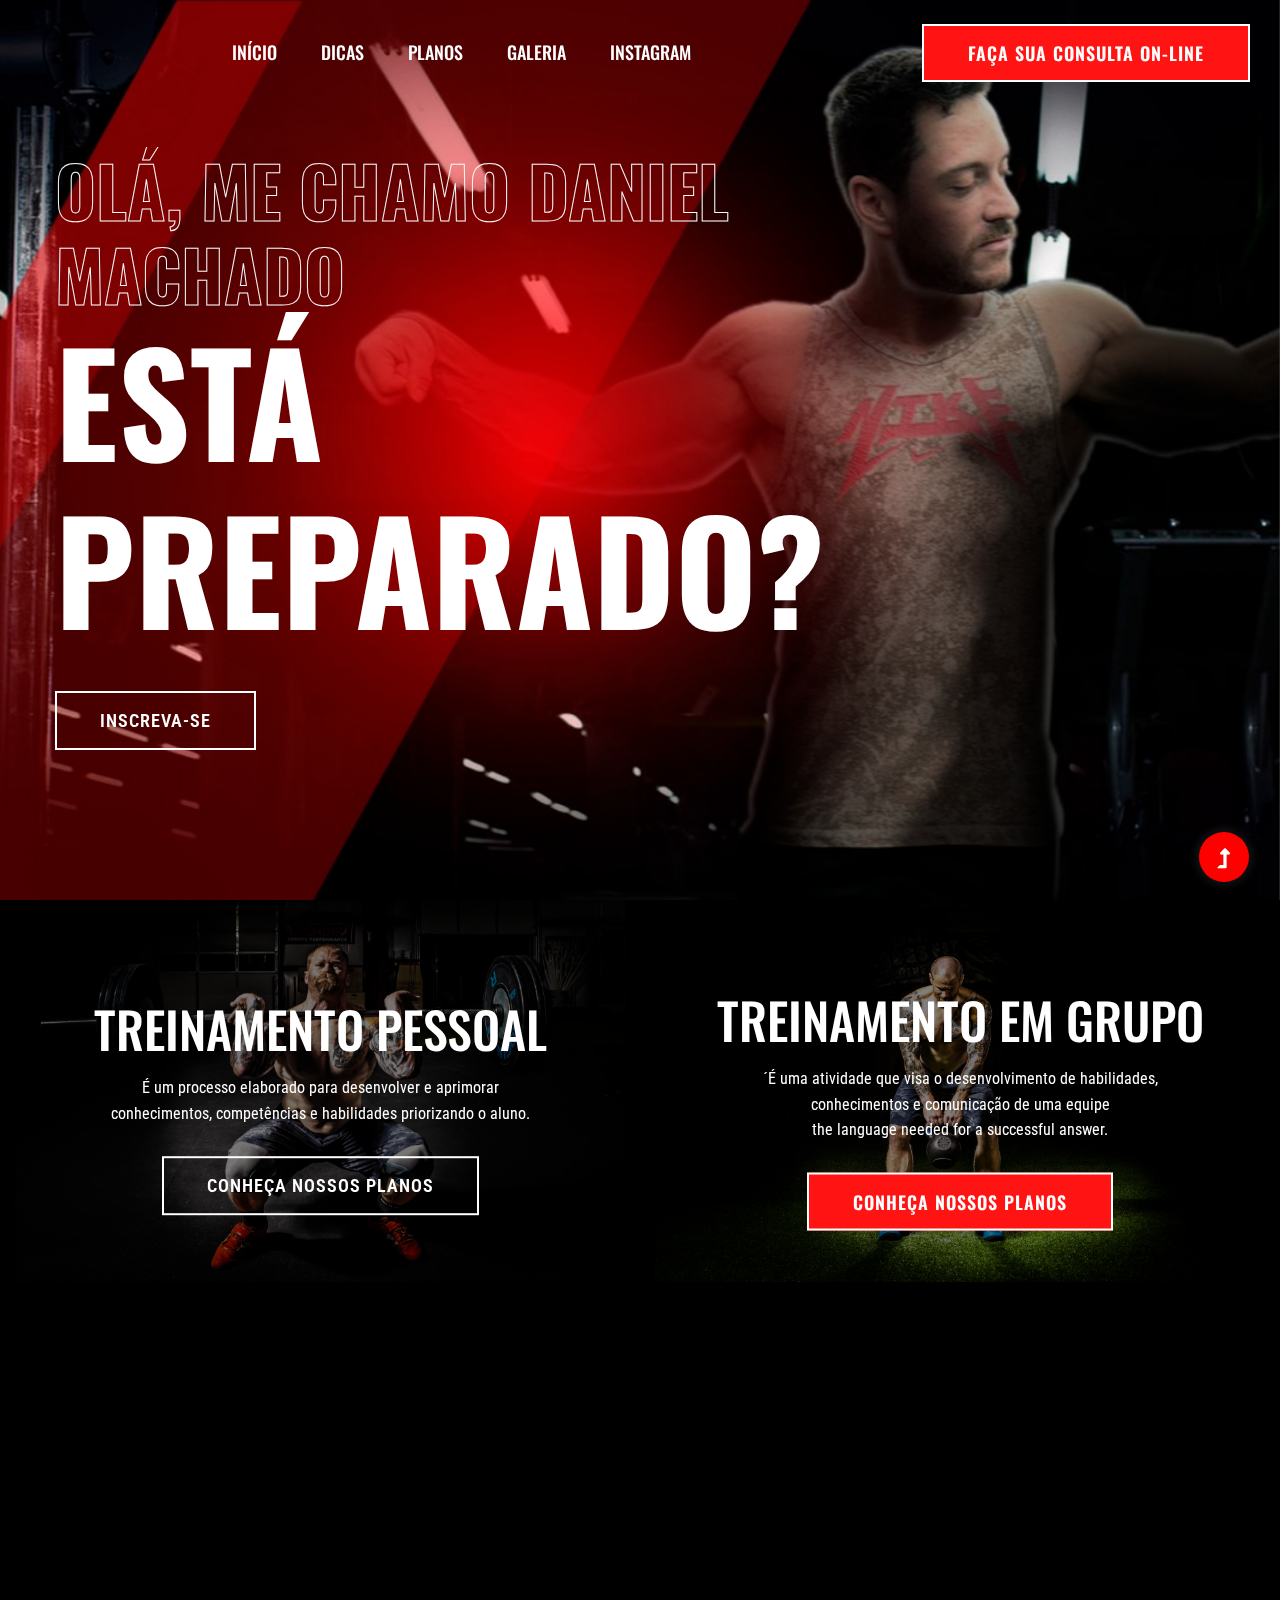
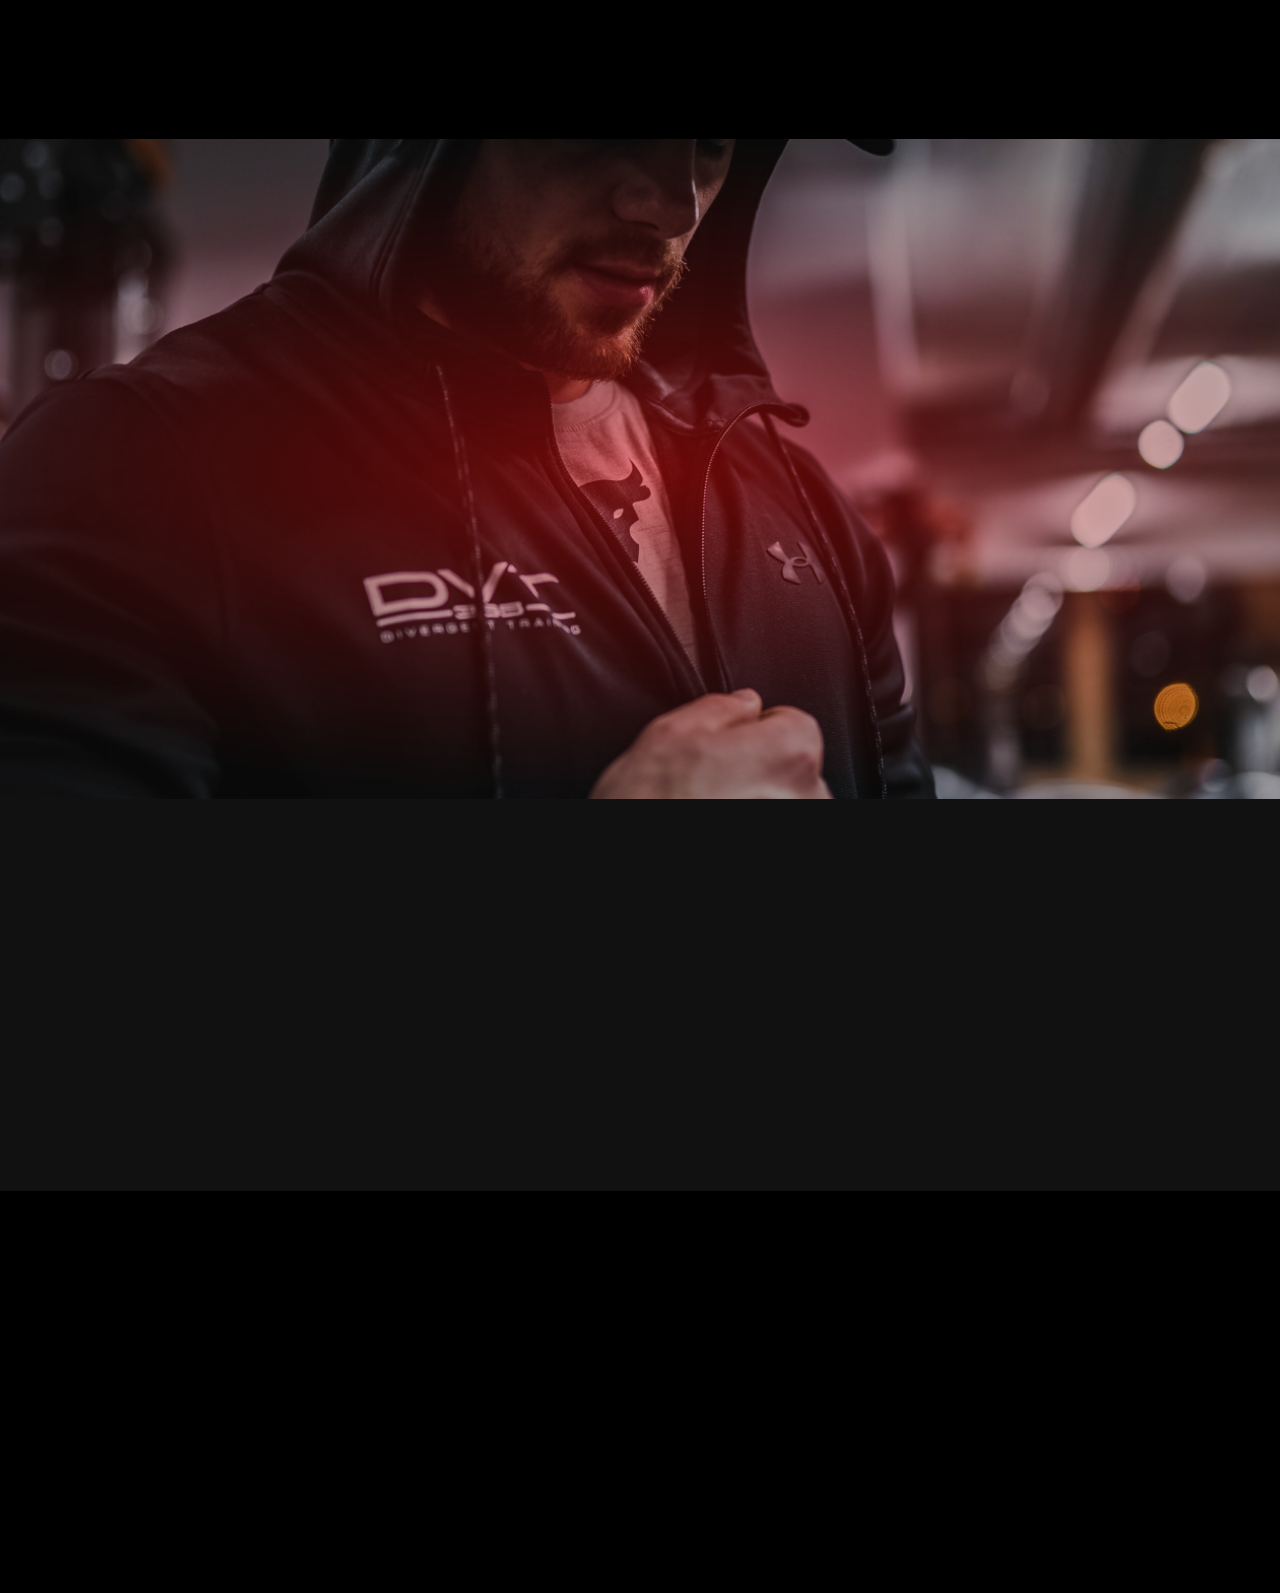
==== index.html @ d53fcc54 "primeiro commit" ====
<!doctype html>
<html class="no-js" lang="zxx">
<head>
    <meta charset="utf-8">
    <meta http-equiv="x-ua-compatible" content="ie=edge">
    <title>Trainer Daniel Machado  </title>
    <meta name="description" content="">
    <meta name="viewport" content="width=device-width, initial-scale=1">
    <link rel="manifest" href="site.webmanifest">
    <link rel="shortcut icon" type="image/x-icon" href="assets/img/favicon.ico">

    <!-- CSS here -->
    <link rel="stylesheet" href="assets/css/bootstrap.min.css">
    <link rel="stylesheet" href="assets/css/owl.carousel.min.css">
    <link rel="stylesheet" href="assets/css/slicknav.css">
    <link rel="stylesheet" href="assets/css/flaticon.css">
    <link rel="stylesheet" href="assets/css/gijgo.css">
    <link rel="stylesheet" href="assets/css/animate.min.css">
    <link rel="stylesheet" href="assets/css/animated-headline.css">
    <link rel="stylesheet" href="assets/css/magnific-popup.css">
    <link rel="stylesheet" href="assets/css/fontawesome-all.min.css">
    <link rel="stylesheet" href="assets/css/themify-icons.css">
    <link rel="stylesheet" href="assets/css/slick.css">
    <link rel="stylesheet" href="assets/css/nice-select.css">
    <link rel="stylesheet" href="assets/css/style.css">
</head>
<body class="black-bg">
    <!-- ? Preloader Start -->
    <div id="preloader-active">
        <div class="preloader d-flex align-items-center justify-content-center">
            <div class="preloader-inner position-relative">
                <div class="preloader-circle"></div>
                <div class="preloader-img pere-text">
                    <img src="assets/img/logo/Logo daniel sem fundo.png" alt="">
                </div>
            </div>
        </div>
    </div>
    <!-- Preloader Start -->
    <header>
        <!-- Header Start -->
        <div class="header-area header-transparent">
            <div class="main-header header-sticky">
                <div class="container-fluid">
                    <div class="menu-wrapper d-flex align-items-center justify-content-between">
                        <!-- Logo -->
                        <div class="logo">
                            <a href="index.html"><img src="assets/img/logo/logo.pn" alt=""></a>
                        </div>
                        <!-- Main-menu -->
                        <div class="main-menu f-right d-none d-lg-block">
                            <nav>
                                <ul id="navigation">
                                    <li><a href="index.html">Início</a></li>
                                    <!--<li><a href="about.html">Quem sou eu ?</a></li>-->
                                    <li><a href="courses.html">Dicas</a></li>
                                    <li><a href="pricing.html">Planos</a></li>
                                    <li><a href="gallery.html">Galeria</a></li>
                                    
                                        
                                            <li><a href="https://www.instagram.com/nutridanielmachado?igsh=bXc4MXZlYmRwZTRx" target="_blank">Instagram</a></li>
                                            
                                        </ul>
                                    </li>
                                   
                                </ul>
                            </nav>
                        </div>          
                        <!-- Header-btn -->
                        <div class="header-btns d-none d-lg-block f-right">
                           <a href="https://web.whatsapp.com/send?phone=5524998264403" target="_blank" class="btn">Faça sua consulta  on-line</a>
                       </div>
                       <!-- Mobile Menu -->
                       <div class="col-12">
                        <div class="mobile_menu d-block d-lg-none"></div>
                    </div>
                </div>
            </div>
        </div>
    </div>
    <!-- Header End -->
</header>
<main>
    <!--? slider Area Start-->
    <div class="slider-area position-relative">
        <div class="slider-active">
            <!-- Single Slider -->
            <div class="single-slider slider-height d-flex align-items-center">
                <div class="container">
                    <div class="row">
                        <div class="col-xl-9 col-lg-9 col-md-10">
                            <div class="hero__caption">
                                <span data-animation="fadeInLeft" data-delay="0.1s">Olá, me chamo Daniel Machado </span>
                                <h1 data-animation="fadeInLeft" data-delay="0.4s">Está preparado?</h1>
                                <a href="https://web.whatsapp.com/send?phone=5524998264403" target="_blank"  class="border-btn hero-btn" data-animation="fadeInLeft" data-delay="0.8s">Inscreva-se</a>
                            </div>
                        </div>
                    </div>
                </div>          
            </div>
        </div>
    </div>
    <!-- slider Area End-->
    <!-- Traning categories Start -->
    <section class="traning-categories black-bg">
        <div class="container-fluid">
            <div class="row">
                <div class="col-xl-6 col-lg-6">
                    <div class="single-topic text-center mb-30">
                        <div class="topic-img">
                            <img src="assets/img/gallery/cat1.png" alt="">
                            <div class="topic-content-box">
                                <div class="topic-content">
                                    <h3>Treinamento pessoal</h3>
                                    <p>É um processo elaborado para desenvolver e aprimorar conhecimentos, competências e habilidades priorizando o aluno. </p>
                                    <a href="pricing.html" class="border-btn">Conheça nossos planos</a>
                                </div>
                            </div>
                        </div>
                    </div>
                </div>
                <div class="col-xl-6 col-lg-6">
                    <div class="single-topic text-center mb-30">
                        <div class="topic-img">
                            <img src="assets/img/gallery/cat2.png" alt="">
                            <div class="topic-content-box">
                                <div class="topic-content">
                                    <h3>Treinamento em Grupo</h3>
                                    <p>´É uma atividade que visa o desenvolvimento de habilidades, conhecimentos e comunicação de uma equipe<br> the language needed for a successful answer.</p>
                                    <a href="pricing.html" class="btn">Conheça nossos planos</a>
                                </div>
                            </div>
                        </div>
                    </div>
                </div>
            </div>
        </div>
    </section>
    <!-- Traning categories End-->
    <!--? Team -->
    <section class="team-area fix">
        <div class="container">
            <div class="row">
                <div class="col-xl-12">
                    <div class="section-tittle text-center mb-55 wow fadeInUp" data-wow-duration="1s" data-wow-delay=".1s">
                        <h2 >O que eu ofereço</h2>
                    </div>
                </div>
            </div>
            <div class="row">
                <div class="col-lg-4 col-md-6">
                    <div class="single-cat text-center mb-30 wow fadeInUp" data-wow-duration="1s" data-wow-delay=".2s" >
                        <div class="cat-icon">
                            <img src="assets/img/gallery/team1.png" alt="">
                        </div>
                        <div class="cat-cap">
                            <h5><a href="#">Body Building</a></h5>
                            <p>Desenvolvimento de massa muscular usando métodos de treinamento com foco na hipertrofia para aumentar a massa muscular  </p>
                        </div>
                    </div>
                </div>
                <div class="col-lg-4 col-md-6">
                    <div class="single-cat text-center mb-30 wow fadeInUp" data-wow-duration="1s" data-wow-delay=".4s">
                        <div class="cat-icon">
                            <img src="assets/img/gallery/team2.png" alt="">
                        </div>
                        <div class="cat-cap">
                            <h5><a href="">Muscle Gain</a></h5>
                            <p>É um processo que envolve uma alimentação adequada e a prática regular de exercícios físicos.  </p>
                        </div>
                    </div>
                </div>
                <div class="col-lg-4 col-md-6">
                    <div class="single-cat text-center mb-30 wow fadeInUp" data-wow-duration="1s" data-wow-delay=".6s">
                        <div class="cat-icon">
                            <img src="assets/img/gallery/team3.png" alt="">
                        </div>
                        <div class="cat-cap">
                            <h5><a href="">Weight Loss</a></h5>
                            <p>É a redução da massa corporal, que pode ser intencional ou involuntária. </p>
                        </div>
                    </div>
                </div>
            </div>
        </div>
    </section>
    <!-- Services End -->
    <!--? Gallery Area Start -->
   <!----<div class="gallery-area section-padding30 ">
        <div class="container-fluid ">
            <div class="row">
                <div class="col-xl-4 col-lg-6 col-md-6 col-sm-6">
                    <div class="box snake mb-30">
                        <div class="gallery-img big-img" style="background-image: url(assets/img/gallery/gallery1.png);"></div>
                        <div class="overlay">
                            <div class="overlay-content">
                                <h3>Muscle gaining </h3>
                                <a href="gallery.html"><i class="ti-plus"></i></a>
                            </div>
                        </div>
                    </div>
                </div>
                <div class="col-xl-4 col-lg-6 col-md-6 col-sm-6">
                    <div class="box snake mb-30">
                        <div class="gallery-img big-img" style="background-image: url(assets/img/gallery/gallery2.png);"></div>
                        <div class="overlay">
                            <div class="overlay-content">
                                <h3>Muscle gaining </h3>
                                <a href="gallery.html"><i class="ti-plus"></i></a>
                            </div>
                        </div>
                    </div>
                </div>
                <div class="col-xl-4 col-lg-6 col-md-6 col-sm-6">
                    <div class="box snake mb-30">
                        <div class="gallery-img big-img" style="background-image: url(assets/img/gallery/gallery3.png);"></div>
                        <div class="overlay">
                            <div class="overlay-content">
                                <h3>Muscle gaining </h3>
                                <a href="gallery.html"><i class="ti-plus"></i></a>
                            </div>
                        </div>
                    </div>
                </div>
                <div class="col-xl-3 col-lg-6 col-md-6 col-sm-6">
                    <div class="box snake mb-30">
                        <div class="gallery-img big-img" style="background-image: url(assets/img/gallery/gallery4.png);"></div>
                        <div class="overlay">
                            <div class="overlay-content">
                                <h3>Muscle gaining </h3>
                                <a href="gallery.html"><i class="ti-plus"></i></a>
                            </div>
                        </div>
                    </div>
                </div>
                <div class="col-xl-3 col-lg-6 col-md-6 col-sm-6">
                    <div class="box snake mb-30">
                        <div class="gallery-img big-img" style="background-image: url(assets/img/gallery/gallery5.png);"></div>
                        <div class="overlay">
                            <div class="overlay-content">
                                <h3>Muscle gaining </h3>
                                <a href="gallery.html"><i class="ti-plus"></i></a>
                            </div>
                        </div>
                    </div>
                </div>
                <div class="col-xl-6 col-lg-6 col-md-6 col-sm-6">
                    <div class="box snake mb-30">
                        <div class="gallery-img big-img" style="background-image: url(assets/img/gallery/gallery6.png);"></div>
                        <div class="overlay">
                            <div class="overlay-content">
                                <h3>Muscle gaining </h3>
                                <a href="gallery.html"><i class="ti-plus"></i></a>
                            </div>
                        </div>
                    </div>
                </div>
            </div>
        </div>
    </div>-->
    <!-- Gallery Area End -->
    <!-- Courses area start -->
    <!--<section class="pricing-area section-padding40 fix">
        <div class="container">
            <div class="row">
                <div class="col-xl-12">
                    <div class="section-tittle text-center mb-55 wow fadeInUp" data-wow-duration="2s" data-wow-delay=".1s">
                        <h2>Pricing</h2>
                    </div>
                </div>
            </div>
            <div class="row">
                <div class="col-lg-4 col-md-6 col-sm-6">
                    <div class="properties mb-30 wow fadeInUp" data-wow-duration="1s" data-wow-delay=".2s">
                        <div class="properties__card">
                            <div class="about-icon">
                                <img src="assets/img/icon/price.svg" alt="">
                            </div>
                            <div class="properties__caption">
                                <span class="month">6 month</span>
                                <p class="mb-25">$30/m  <span>(Single class)</span></p>
                                <div class="single-features">
                                    <div class="features-icon">
                                        <img src="assets/img/icon/check.svg" alt="">
                                    </div>
                                    <div class="features-caption">
                                        <p>Free riding </p>
                                    </div>
                                </div>
                                <div class="single-features">
                                    <div class="features-icon">
                                        <img src="assets/img/icon/check.svg" alt="">
                                    </div>
                                    <div class="features-caption">
                                        <p>Unlimited equipments</p>
                                    </div>
                                </div>
                                <div class="single-features">
                                    <div class="features-icon">
                                        <img src="assets/img/icon/check.svg" alt="">
                                    </div>
                                    <div class="features-caption">
                                        <p>Personal trainer</p>
                                    </div>
                                </div>
                                <div class="single-features">
                                    <div class="features-icon">
                                        <img src="assets/img/icon/check.svg" alt="">
                                    </div>
                                    <div class="features-caption">
                                        <p>Weight losing classes</p>
                                    </div>
                                </div>
                                <div class="single-features mb-20">
                                    <div class="features-icon">
                                        <img src="assets/img/icon/check.svg" alt="">
                                    </div>
                                    <div class="features-caption">
                                        <p>Month to mouth</p>
                                    </div>
                                </div>
                                <a href="#" class="border-btn border-btn2">Join Now</a>
                            </div>
                        </div>
                    </div>
                </div>
                <div class="col-lg-4 col-md-6 col-sm-6">
                    <div class="properties mb-30 wow fadeInUp" data-wow-duration="1s" data-wow-delay=".4s">
                        <div class="properties__card">
                            <div class="about-icon">
                                <img src="assets/img/icon/price.svg" alt="">
                            </div>
                            <div class="properties__caption">
                                <span class="month">6 month</span>
                                <p class="mb-25">$30/m  <span>(Single class)</span></p>
                                <div class="single-features">
                                    <div class="features-icon">
                                        <img src="assets/img/icon/check.svg" alt="">
                                    </div>
                                    <div class="features-caption">
                                        <p>Free riding </p>
                                    </div>
                                </div>
                                <div class="single-features">
                                    <div class="features-icon">
                                        <img src="assets/img/icon/check.svg" alt="">
                                    </div>
                                    <div class="features-caption">
                                        <p>Unlimited equipments</p>
                                    </div>
                                </div>
                                <div class="single-features">
                                    <div class="features-icon">
                                        <img src="assets/img/icon/check.svg" alt="">
                                    </div>
                                    <div class="features-caption">
                                        <p>Personal trainer</p>
                                    </div>
                                </div>
                                <div class="single-features">
                                    <div class="features-icon">
                                        <img src="assets/img/icon/check.svg" alt="">
                                    </div>
                                    <div class="features-caption">
                                        <p>Weight losing classes</p>
                                    </div>
                                </div>
                                <div class="single-features mb-20">
                                    <div class="features-icon">
                                        <img src="assets/img/icon/check.svg" alt="">
                                    </div>
                                    <div class="features-caption">
                                        <p>Month to mouth</p>
                                    </div>
                                </div>
                                <a href="#" class="border-btn border-btn2">Join Now</a>
                            </div>
                        </div>
                    </div>
                </div>
                <div class="col-lg-4 col-md-6 col-sm-6">
                    <div class="properties mb-30 wow fadeInUp" data-wow-duration="1s" data-wow-delay=".6s">
                        <div class="properties__card">
                            <div class="about-icon">
                                <img src="assets/img/icon/price.svg" alt="">
                            </div>
                            <div class="properties__caption">
                                <span class="month">6 month</span>
                                <p class="mb-25">$30/m  <span>(Single class)</span></p>
                                <div class="single-features">
                                    <div class="features-icon">
                                        <img src="assets/img/icon/check.svg" alt="">
                                    </div>
                                    <div class="features-caption">
                                        <p>Free riding </p>
                                    </div>
                                </div>
                                <div class="single-features">
                                    <div class="features-icon">
                                        <img src="assets/img/icon/check.svg" alt="">
                                    </div>
                                    <div class="features-caption">
                                        <p>Unlimited equipments</p>
                                    </div>
                                </div>
                                <div class="single-features">
                                    <div class="features-icon">
                                        <img src="assets/img/icon/check.svg" alt="">
                                    </div>
                                    <div class="features-caption">
                                        <p>Personal trainer</p>
                                    </div>
                                </div>
                                <div class="single-features">
                                    <div class="features-icon">
                                        <img src="assets/img/icon/check.svg" alt="">
                                    </div>
                                    <div class="features-caption">
                                        <p>Weight losing classes</p>
                                    </div>
                                </div>
                                <div class="single-features mb-20">
                                    <div class="features-icon">
                                        <img src="assets/img/icon/check.svg" alt="">
                                    </div>
                                    <div class="features-caption">
                                        <p>Month to mouth</p>
                                    </div>
                                </div>
                                <a href="#" class="border-btn border-btn2">Join Now</a>
                            </div>
                        </div>
                    </div>
                </div>
            </div>
        </div>
    </section> -->
    <!-- Courses area End -->
    <!--? About Area-2 Start -->
    <section class="about-area2 fix pb-padding pt-50 pb-80">
        <div class="support-wrapper align-items-center">
            <div class="right-content2">
                <!-- img -->
                <div class="right-img wow fadeInUp" data-wow-duration="1s" data-wow-delay=".1s">
                    <img style="border-radius: 200px;" src="assets/img/gallery/recorte.jpeg"  alt="">
                </div>
            </div>
            <div class="left-content2">
                <!-- section tittle -->
                <div class="section-tittle2 mb-20 wow fadeInUp" data-wow-duration="1s" data-wow-delay=".3s">
                    <div class="front-text">
                        <h2 class="">Sobre mim</h2>
                        <p>Olá, meu nome é Daniel Machado, sempre fui apaixonado por esportes desde a minha infância, ao longo dos anos quando cheguei na adolescência aos 14 anos pisei na academia pela primeira vez e dali em diante desenvolvi uma forte paixão pela área fitness e saúde. Com mais de 15 anos de experiência teórica e prática sou formado em nutrição pela UNIFASE e pós graduado em Nutrição Esportiva Funcional pela VP. Atualmente estou finalizando o curso de educação física! Já consegui ajudar mais de 5 mil pessoas a conquistarem o corpo dos sonhos além de uma melhor qualidade de vida. Minha missão é capacitar você a alcançar a melhor versão de si mesmo por meio de um cardápio alimentar e um plano de treinamento totalmente personalizado e individualizado. Meu compromisso é oferecer resultados reais e duradouros. Estou constantemente em busca de aprimoramento para oferecer um atendimento de qualidade, sempre priorizando a saúde e o bem-estar.</p>
                        <!--<p class="mb-40">Task One, how to approach the task and the language needed for a successful answer. You’ll 
                        examine Task Two questions and learn how to plan, write and check academic essays.</p>-->
                        <a href="https://web.whatsapp.com/send?phone=5524998264403" target="_blank"  class="border-btn">Consulta on-line</a>
                    </div>
                </div>
            </div>
        </div>
    </section>
    <!-- About Area End -->
    <!--? Blog Area Start -->
    <section class="home-blog-area pt-10 pb-50">
        <div class="container">
            <!-- Section Tittle -->
            <div class="row justify-content-center">
                <div class="col-lg-7 col-md-9 col-sm-10">
                    <div class="section-tittle text-center mb-100 wow fadeInUp" data-wow-duration="2s" data-wow-delay=".2s">
                        <h2>Foco !</h2>
                    </div>
                </div>
            </div>
           <!----<div class="row">
                <div class="col-xl-6 col-lg-6 col-md-6">
                    <div class="home-blog-single mb-30 wow fadeInUp" data-wow-duration="1s" data-wow-delay=".4s">
                        <div class="blog-img-cap">
                            <div class="blog-img">
                                <img src="assets/img/gallery/blog1.png" alt="">
                            </div>
                            <div class="blog-cap">
                                <span>Gym & Fitness</span>
                                <h3><a href="blog_details.html">Your Antibiotic One Day To 10 Day Options</a></h3>
                            </div>
                        </div>
                    </div>
                </div>
                <div class="col-xl-6 col-lg-6 col-md-6">
                    <div class="home-blog-single mb-30 wow fadeInUp" data-wow-duration="2s" data-wow-delay=".6s">
                        <div class="blog-img-cap">
                            <div class="blog-img">
                                <img src="assets/img/gallery/blog2.png" alt="">
                            </div>
                            <div class="blog-cap">
                                <span>Gym & Fitness</span>
                                <h3><a href="blog_details.html">Your Antibiotic One Day To 10 Day Options</a></h3>
                            </div>
                        </div>
                    </div>
                </div>
            </div>
        </div>-->
    </section>
    <!-- Blog Area End -->
    <!--? video_start -->
    <div class="video-area section-bg2 d-flex align-items-center"  data-background="assets/img/gallery/video-bg.png">
        <div class="container">
            <div class="video-wrap position-relative">
                <div class="video-icon" >
                  <!---  <a class="popup-video btn-icon" href="https://www.youtube.com/watch?v=up68UAfH0d0"><i class="fas fa-play"></i></a>-->
                </div>
            </div>
        </div>
    </div>
    <!-- video_end -->
    <!-- ? services-area -->
    <section class="services-area">
        <div class="container">
            <div class="row justify-content-between">
                <div class="col-xl-4 col-lg-4 col-md-6 col-sm-8">
                    <div class="single-services mb-40 wow fadeInUp" data-wow-duration="1s" data-wow-delay=".1s">
                        <div class="features-icon">
                            <img src="assets/img/icon/icon1.svg" alt="">
                        </div>
                        <div class="features-caption">
                            <h3>Localização </h3>
                            <p>Qualidade e um atendimento à altura das suas expectativas, estamos aqui para ajudar. Não perca tempo e venha para o atendimento online que faz a diferença!

                                Entre em contato agora e experimente o atendimento que vai transformar a sua forma de resolver questões! </p>
                        </div>
                    </div>
                </div>
                <div class="col-xl-3 col-lg-4 col-md-6 col-sm-8">
                    <div class="single-services mb-40 wow fadeInUp" data-wow-duration="1s" data-wow-delay=".2s">
                        <div class="features-icon">
                            <img src="assets/img/icon/icon2.svg" alt="">
                        </div>
                        <div class="features-caption">
                            <h3>Contato</h3>
                            <p>(24) 99826-4403</p>
                            
                        </div>
                    </div>
                </div>
                <div class="col-xl-3 col-lg-4 col-md-6 col-sm-8">
                    <div class="single-services mb-40 wow fadeInUp" data-wow-duration="2s" data-wow-delay=".4s">
                        <div class="features-icon">
                            <img src="assets/img/icon/icon3.svg" alt="">
                        </div>
                        <div class="features-caption">
                            <h3>Email</h3>
                            <p>Danielmnutri@gmail.com</p>
                            
                        </div>
                    </div>
                </div>
            </div>
        </div>
    </section>
</main>
<footer>
    <!--? Footer Start-->
    <div class="footer-area black-bg">
        <div class="container">
            <div class="footer-top footer-padding">
                <!-- Footer Menu -->
                <div class="row">
                    <div class="col-xl-12">
                        <div class="single-footer-caption mb-50 text-center">
                            <!-- logo -->
                           <!---- <div class="footer-logo wow fadeInUp" data-wow-duration="1s" data-wow-delay=".2s">
                                <a href="index.html"><img src="assets/img/logo/logo2_footer.png" alt=""></a>
                            </div>-->
                            <!-- Menu -->
                            <!-- Header Start -->
                            <div class="header-area main-header2 wow fadeInUp" data-wow-duration="2s" data-wow-delay=".4s">
                                <div class="main-header main-header2">
                                    <div class="menu-wrapper menu-wrapper2">
                                        <!-- Main-menu -->
                                        <div class="main-menu main-menu2 text-center">
                                            <nav>
                                                <ul id="navigation">
                                                    <li><a href="index.html">Início</a></li>
                                                    <!--<li><a href="about.html">Quem sou eu ?</a></li>-->
                                                    <li><a href="courses.html">Dicas</a></li>
                                                    <li><a href="pricing.html">Planos</a></li>
                                                    <li><a href="gallery.html">Galeria</a></li>
                                                    
                                                        
                                                            <li><a href="https://www.instagram.com/nutridanielmachado?igsh=bXc4MXZlYmRwZTRx" target="_blank">Instagram</a></li>
                                                            
                                                        </ul>
                                                    </li>
                                                    
                                                </ul>
                                            </nav>
                                        </div>   
                                    </div>
                                </div>
                         
            <!-- Footer Bottom -->
            <div class="footer-bottom">
                <div class="row d-flex align-items-center">
                    <div class="col-lg-12">
                        <div class="footer-copy-right text-center">
                            <p><!-- Link back to Colorlib can't be removed. Template is licensed under CC BY 3.0. -->
                               &copy;<script>document.write(new Date().getFullYear());</script> Todos os direitos reservados | Este modelo foi feito pelo Desenvolvedor Iure Freire  </a>
                              <!-- Link back to Colorlib can't be removed. Template is licensed under CC BY 3.0. --></p>
                          </div>
                      </div>
                  </div>
              </div>
          </div>
      </div>
      <!-- Footer End-->
  </footer>
  <!-- Scroll Up -->
  <div id="back-top" >
    <a title="Go to Top" href="#"> <i class="fas fa-level-up-alt"></i></a>
</div>

<!-- JS here -->

<script src="./assets/js/vendor/modernizr-3.5.0.min.js"></script>
<!-- Jquery, Popper, Bootstrap -->
<script src="./assets/js/vendor/jquery-1.12.4.min.js"></script>
<script src="./assets/js/popper.min.js"></script>
<script src="./assets/js/bootstrap.min.js"></script>
<!-- Jquery Mobile Menu -->
<script src="./assets/js/jquery.slicknav.min.js"></script>

<!-- Jquery Slick , Owl-Carousel Plugins -->
<script src="./assets/js/owl.carousel.min.js"></script>
<script src="./assets/js/slick.min.js"></script>
<!-- One Page, Animated-HeadLin -->
<script src="./assets/js/wow.min.js"></script>
<script src="./assets/js/animated.headline.js"></script>
<script src="./assets/js/jquery.magnific-popup.js"></script>

<!-- Date Picker -->
<script src="./assets/js/gijgo.min.js"></script>
<!-- Nice-select, sticky -->
<script src="./assets/js/jquery.nice-select.min.js"></script>
<script src="./assets/js/jquery.sticky.js"></script>

<!-- counter , waypoint,Hover Direction -->
<script src="./assets/js/jquery.counterup.min.js"></script>
<script src="./assets/js/waypoints.min.js"></script>
<script src="./assets/js/jquery.countdown.min.js"></script>
<script src="./assets/js/hover-direction-snake.min.js"></script>

<!-- contact js -->
<script src="./assets/js/contact.js"></script>
<script src="./assets/js/jquery.form.js"></script>
<script src="./assets/js/jquery.validate.min.js"></script>
<script src="./assets/js/mail-script.js"></script>
<script src="./assets/js/jquery.ajaxchimp.min.js"></script>

<!-- Jquery Plugins, main Jquery -->	
<script src="./assets/js/plugins.js"></script>
<script src="./assets/js/main.js"></script>

</body>
</html>
---- assets/css/flaticon.css ----
/*
  	Flaticon icon font: Flaticon
  	Creation date: 13/05/2020 06:02
  	*/

@font-face {
  font-family: "Flaticon";
  src: url("../fonts/Flaticon.eot");
  src: url("../fonts/Flaticon.eot?#iefix") format("embedded-opentype"),
       url("../fonts/Flaticon.woff2") format("woff2"),
       url("../fonts/Flaticon.woff") format("woff"),
       url("../fonts/Flaticon.ttf") format("truetype"),
       url("../fonts/Flaticon.svg#Flaticon") format("svg");
  font-weight: normal;
  font-style: normal;
}

@media screen and (-webkit-min-device-pixel-ratio:0) {
  @font-face {
    font-family: "Flaticon";
    src: url("../fonts/Flaticon.svg#Flaticon") format("svg");
  }
}

[class^="flaticon-"]:before, [class*=" flaticon-"]:before,
[class^="flaticon-"]:after, [class*=" flaticon-"]:after {   
  font-family: Flaticon;
font-style: normal;
}

.flaticon-healthcare-and-medical:before { content: "\f100"; }
.flaticon-fitness:before { content: "\f101"; }
.flaticon-clock:before { content: "\f102"; }
---- assets/css/gijgo.css ----
.gj-button {
    background-color: #f5f5f5;
    border: 1px solid #ddd;
    color: #000;
    border-radius: 3px;
    padding: 6px 10px;
    cursor: pointer;
}

.gj-unselectable {
    -webkit-touch-callout: none;
    -webkit-user-select: none;
    -khtml-user-select: none;
    -moz-user-select: none;
    -ms-user-select: none;
    user-select: none;
}

.gj-row {
    display: -webkit-box;
    display: -ms-flexbox;
    display: flex;
    -ms-flex-wrap: wrap;
    flex-wrap: wrap;
}

.gj-margin-left-5 {
    margin-left: 5px;
}

.gj-margin-left-10 {
    margin-left: 10px;
}

.gj-width-full {
    width: 100%;
}

.gj-cursor-pointer {
    cursor: pointer;
}

.gj-text-align-center {
    text-align: center;
}

.gj-font-size-16 {
    font-size: 16px;
}

.gj-hidden {
    display: none;
}

/** Material Design */
.gj-button-md {
    background: 0 0;
    border: none;
    border-radius: 2px;
    color: rgba(0, 0, 0, 0.87);
    position: relative;
    height: 36px;
    margin: 0;
    min-width: 64px;
    padding: 0 16px;
    display: inline-block;
    font-family: "Roboto","Helvetica","Arial",sans-serif;
    font-size: 1rem;
    font-weight: 500;
    text-transform: uppercase;
    letter-spacing: 0;
    overflow: hidden;
    will-change: box-shadow;
    transition: box-shadow .2s cubic-bezier(.4,0,1,1),background-color .2s cubic-bezier(.4,0,.2,1),color .2s cubic-bezier(.4,0,.2,1);
    outline: none;
    cursor: pointer;
    text-decoration: none;
    text-align: center;
    line-height: 36px;
    vertical-align: middle;
    overflow: hidden;
    -webkit-user-select: none;
    -moz-user-select: none;
    -ms-user-select: none;
    user-select: none;
}

.gj-button-md:hover {
    background-color: rgba(158,158,158,.2);
}

.gj-button-md:disabled {
    color: rgba(0,0,0,.26);
    background: 0 0;
}

.gj-button-md .material-icons,
.gj-button-md .gj-icon {
    vertical-align: middle;
    /*font-size: 1.3rem;
    margin-right: 4px;*/
}

.gj-button-md.gj-button-md-icon {
    width: 24px;
    height: 31px;
    min-width: 24px;
    padding: 0px;
    display: table;
}

.gj-button-md.gj-button-md-icon .material-icons,
.gj-button-md.gj-button-md-icon .gj-icon {
    display: table-cell;
    margin-right: 0px;
    width: 24px;
    height: 24px;
}

.gj-button-md.active {
    background-color: rgba(158,158,158,.4);
}

.gj-button-md-group {
    position: relative;
    display: inline-block;
    vertical-align: middle;
}
.gj-textbox-md {
	/* border: none; */
	/* border-bottom: 1px solid rgba(0,0,0,.42); */
	display: block;
	font-family: "Helvetica","Arial",sans-serif;
	font-size: 16px;
	line-height: 16px;
	/* padding: 4px 0px; */
	margin: 0;
	/* width: 100%; */
	background: 0 0;
	/* text-align: ; */
	color: rgba(0,0,0,.87);
	padding-left: 44px;
	border: 1px solid #dca73a;
	/* padding: 15px 15px; */
	/* text-align: center; */
	width: 177px;
	height: 55px;
	border-radius: 5px;
}
.gj-textbox-md:focus,
.gj-textbox-md:active {
    /* border-bottom: 2px solid rgba(0,0,0,.42); */
    outline: none;
}

.gj-textbox-md::placeholder {
    color: #8e8e8e;
}

.gj-textbox-md:-ms-input-placeholder {
    color: #8e8e8e;
}

.gj-textbox-md::-ms-input-placeholder {
    color: #8e8e8e;
}

.gj-md-spacer-24 {
    min-width: 24px;
    width: 24px;
    display: inline-block;
}

.gj-md-spacer-32 {
    min-width: 32px;
    width: 32px;
    display: inline-block;
}

.gj-modal {
    position: fixed;
    top: 0;
    right: 0;
    bottom: 0;
    left: 0;
    z-index: 1203;
    display: none;
    overflow: hidden;
    -webkit-overflow-scrolling: touch;
    outline: 0;
    background-color: rgba(0, 0, 0, 0.54118);
    transition: 200ms ease opacity;
    will-change: opacity;
}

/* List */
ul.gj-list li [data-role="wrapper"] {
    display: table;
    width: 100%;
}

ul.gj-list li [data-role="checkbox"] {
    display: table-cell;
    vertical-align:middle;
    text-align:center;
}

ul.gj-list li [data-role="image"] {
    display: table-cell;
    vertical-align:middle;
    text-align:center;
}

ul.gj-list li [data-role="display"] {
    display: table-cell;
    vertical-align:middle;
    cursor: pointer;
}

ul.gj-list li [data-role="display"]:empty:before {
  content: "\200b"; /* unicode zero width space character */
}

/* List - Bootstrap */
ul.gj-list-bootstrap {
    padding-left: 0px;
    margin-bottom: 0px;
}

ul.gj-list-bootstrap li {
    padding: 0px;
}

ul.gj-list-bootstrap li [data-role="wrapper"] {
    padding: 0px 10px;
}

ul.gj-list-bootstrap li [data-role="checkbox"] {
    width: 24px;
    padding: 3px;
}

ul.gj-list-bootstrap li [data-role="image"] {
    width: 24px;
    height: 24px;
}

ul.gj-list-bootstrap li [data-role="display"] {
    padding: 8px 0px 8px 4px;
}

.list-group-item.active ul li, .list-group-item.active:focus ul li, .list-group-item.active:hover ul li {
    text-shadow: none;
    color:initial;
}

/* List - Material Design */
ul.gj-list-md {
    padding: 0px;
    list-style: none;
    list-style-type: none;
    line-height: 24px;
    letter-spacing: 0;
    color: #616161; /* Gray 700 */
}

ul.gj-list-md li {
    display: list-item;
    list-style-type: none;
    padding: 0px;
    min-height: unset;
    box-sizing: border-box;
    align-items: center;
    cursor: default;
    overflow: hidden;

    font-family: "Roboto","Helvetica","Arial",sans-serif;
    font-size: 16px;
    font-weight: 400;
    letter-spacing: .04em;
    line-height: 1;
    
    -webkit-flex-direction: row;
    -ms-flex-direction: row;
    flex-direction: row;
    -webkit-flex-wrap: nowrap;
    -ms-flex-wrap: nowrap;
    flex-wrap: nowrap;
}

ul.gj-list-md li [data-role="checkbox"] {
    height: 24px;
    width: 24px;
}

ul.gj-list-md li [data-role="image"] {
    height: 24px;
    width: 24px;
}

ul.gj-list-md li [data-role="display"] {
    padding: 8px 0px 8px 5px;
    order: 0;
    flex-grow: 2;
    text-decoration: none;
    box-sizing: border-box;
    align-items: center;
    text-align: left;
    color: rgba(0,0,0,.87);
}

ul.gj-list-md li.disabled>[data-role="wrapper"]>[data-role="display"] {
    color: #9E9E9E; /* Gray 500 */
}

.gj-list-md-active {
    background: #e0e0e0;
    color: #3f51b5;
}


/* Picker */
.gj-picker {
    position: absolute;
    z-index: 1203;
    background-color: #fff;
}

.gj-picker .selected {
    color: #fff;
}

/* Material Design */
.gj-picker-md {
    font-family: "Roboto","Helvetica","Arial",sans-serif;
    font-size: 16px;
    font-weight: 400;
    letter-spacing: .04em;
    line-height: 1;
    color: rgba(0,0,0,.87);
    border: 1px solid #E0E0E0;
}

.gj-modal .gj-picker-md {
    border: 0px;
}

.gj-picker-md [role="header"] {
    color: rgba(255, 255, 255, 0.54);
    display: flex;
    background: #2196f3;
    align-items: baseline;
    user-select: none;
    justify-content: center;
}

.gj-picker-md [role="footer"] {
    float: right;
    padding: 10px;
}

.gj-picker-md [role="footer"] button.gj-button-md {
    color: #2196f3;
    font-weight: bold;
    font-size: 13px;
}

/* Bootstrap */
.gj-picker-bootstrap {
    border-radius: 4px;
    border: 1px solid #E0E0E0;
}

.gj-picker-bootstrap .selected {
    color: #888;
}

.gj-picker-bootstrap [role="header"] {
    background: #eee;
    color: #AAA;
}
@font-face {
    font-family: 'gijgo-material';
    src: url('../fonts/gijgo-material.eot?235541');
    src: url('../fonts/gijgo-material.eot?235541#iefix') format('embedded-opentype'), url('../fonts/gijgo-material.ttf?235541') format('truetype'), url('../fonts/gijgo-material.woff?235541') format('woff'), url('../fonts/gijgo-material.svg?235541#gijgo-material') format('svg');
    font-weight: normal;
    font-style: normal;
}

.gj-icon {
    /* use !important to prevent issues with browser extensions that change fonts */
    font-family: 'gijgo-material' !important;
    font-size: 24px;
    speak: none;
    font-style: normal;
    font-weight: normal;
    font-variant: normal;
    text-transform: none;
    line-height: 1;
    /* Enable Ligatures ================ */
    letter-spacing: 0;
    -webkit-font-feature-settings: "liga";
    -moz-font-feature-settings: "liga=1";
    -moz-font-feature-settings: "liga";
    -ms-font-feature-settings: "liga" 1;
    font-feature-settings: "liga";
    -webkit-font-variant-ligatures: discretionary-ligatures;
    font-variant-ligatures: discretionary-ligatures;
    /* Better Font Rendering =========== */
    -webkit-font-smoothing: antialiased;
    -moz-osx-font-smoothing: grayscale;
}

.gj-icon.undo:before {
    content: "\e900";
}

.gj-icon.vertical-align-top:before {
    content: "\e901";
}

.gj-icon.vertical-align-center:before {
    content: "\e902";
}

.gj-icon.vertical-align-bottom:before {
    content: "\e903";
}

.gj-icon.arrow-dropup:before {
    content: "\e904";
}

.gj-icon.clock:before {
    content: "\e905";
}

.gj-icon.refresh:before {
    content: "\e906";
}

.gj-icon.last-page:before {
    content: "\e907";
}

.gj-icon.first-page:before {
    content: "\e908";
}

.gj-icon.cancel:before {
    content: "\e909";
}

.gj-icon.clear:before {
    content: "\e90a";
}

.gj-icon.check-circle:before {
    content: "\e90b";
}

.gj-icon.delete:before {
    content: "\e90c";
}

.gj-icon.arrow-upward:before {
    content: "\e90d";
}

.gj-icon.arrow-forward:before {
    content: "\e90e";
}

.gj-icon.arrow-downward:before {
    content: "\e90f";
}

.gj-icon.arrow-back:before {
    content: "\e910";
}

.gj-icon.list-numbered:before {
    content: "\e911";
}

.gj-icon.list-bulleted:before {
    content: "\e912";
}

.gj-icon.indent-increase:before {
    content: "\e913";
}

.gj-icon.indent-decrease:before {
    content: "\e914";
}

.gj-icon.redo:before {
    content: "\e915";
}

.gj-icon.align-right:before {
    content: "\e916";
}

.gj-icon.align-left:before {
    content: "\e917";
}

.gj-icon.align-justify:before {
    content: "\e918";
}

.gj-icon.align-center:before {
    content: "\e919";
}

.gj-icon.strikethrough:before {
    content: "\e91a";
}

.gj-icon.italic:before {
    content: "\e91b";
}

.gj-icon.underlined:before {
    content: "\e91c";
}

.gj-icon.bold:before {
    content: "\e91d";
}

.gj-icon.arrow-dropdown:before {
    content: "\e91e";
}

.gj-icon.done:before {
    content: "\e91f";
}

.gj-icon.pencil:before {
    content: "\e920";
}

.gj-icon.minus:before {
    content: "\e921";
}

.gj-icon.plus:before {
    content: "\e922";
}

.gj-icon.chevron-up:before {
    content: "\e923";
}

.gj-icon.chevron-right:before {
    content: "\e924";
}

.gj-icon.chevron-down:before {
    content: "\e925";
}

.gj-icon.chevron-left:before {
    content: "\e926";
}

.gj-icon.event:before {
    content: "\e927";
}
.gj-draggable {
    cursor: move;
}
.gj-resizable-handle {
    position: absolute;
    font-size: 0.1px;
    display: block;
    -ms-touch-action: none;
    touch-action: none;
    z-index: 1203;
}

.gj-resizable-n {
    cursor: n-resize;
    height: 7px;
    width: 100%;
    top: -5px;
    left: 0;
}
.gj-resizable-e {
    cursor: e-resize;
    width: 7px;
    right: -5px;
    top: 0;
    height: 100%;
}
.gj-resizable-s {
    cursor: s-resize;
    height: 7px;
    width: 100%;
    bottom: -5px;
    left: 0;
}
.gj-resizable-w {
	cursor: w-resize;
	width: 7px;
	left: -5px;
	top: 0;
	height: 100%;
}
.gj-resizable-se {
	cursor: se-resize;
	width: 12px;
	height: 12px;
	right: 1px;
	bottom: 1px;
}
.gj-resizable-sw {
	cursor: sw-resize;
	width: 9px;
	height: 9px;
	left: -5px;
	bottom: -5px;
}
.gj-resizable-nw {
	cursor: nw-resize;
	width: 9px;
	height: 9px;
	left: -5px;
	top: -5px;
}
.gj-resizable-ne {
	cursor: ne-resize;
	width: 9px;
	height: 9px;
	right: -5px;
	top: -5px;
}

.gj-dialog-footer {
    position: absolute;
    bottom: 0px;
    width: 100%;
    margin-top: 0px;
}

.gj-dialog-scrollable [data-role="body"] {
    overflow-x: hidden;
    overflow-y: scroll;
}

/** Bootstrap 3 **/
.gj-dialog-bootstrap {
    overflow: hidden;
    z-index: 1202;
}

.gj-dialog-bootstrap [data-role="title"] {
    display: inline;
}
.gj-dialog-bootstrap [data-role="close"] {
    line-height: 1.42857143;
}

/** Bootstrap 4 **/
.gj-dialog-bootstrap4 {
    overflow: hidden;
    z-index: 1202;
}

.gj-dialog-bootstrap4 [data-role="title"] {
    display: inline;
}
.gj-dialog-bootstrap4 [data-role="close"] {
    line-height: 1.5;
}

/** Material Design **/
.gj-dialog-md {
    background-color: #FFF;
    overflow: hidden;
    border: none;
    box-shadow: 0 11px 15px -7px rgba(0,0,0,.2), 0 24px 38px 3px rgba(0,0,0,.14), 0 9px 46px 8px rgba(0,0,0,.12);
    box-sizing: border-box;
    position: relative;
    display: -webkit-box;
    display: -webkit-flex;
    display: -ms-flexbox;
    display: flex;
    -webkit-box-orient: vertical;
    -webkit-box-direction: normal;
    -webkit-flex-direction: column;
    -ms-flex-direction: column;
    flex-direction: column;
    -webkit-background-clip: padding-box;
    background-clip: padding-box;
    outline: 0;
    z-index: 1202;
}

.gj-dialog-md-header {
    padding: 24px 24px 0px 24px;
    font-family: "Roboto","Helvetica","Arial",sans-serif;
}

.gj-dialog-md-title {
    margin: 0;
    font-weight: 400;
    display: inline;
    line-height: 28px;
    font-size: 20px;
}

.gj-dialog-md-close {
    -webkit-appearance: none;
    padding: 0;
    cursor: pointer;
    background: 0 0;
    border: 0;
    float: right;
    line-height: 28px;
    font-size: 28px;
}

.gj-dialog-md-body {
    padding: 20px 24px 24px 24px;
    color: rgba(0,0,0,.54);
    font-family: "Helvetica","Arial",sans-serif;
    font-size: 14px;
    font-weight: 400;
    line-height: 20px;
}

.gj-dialog-md-footer {
    padding: 8px 8px 8px 24px;
    display: -webkit-flex;
    display: -ms-flexbox;
    display: flex;
    -webkit-flex-direction: row-reverse;
    -ms-flex-direction: row-reverse;
    flex-direction: row-reverse;
    -webkit-flex-wrap: wrap;
    -ms-flex-wrap: wrap;
    flex-wrap: wrap;

    box-sizing: border-box;
}

.gj-dialog-md-footer>*:first-child {
    margin-right: 0;
}

.gj-dialog-md-footer>* {
    margin-right: 8px;
    height: 36px;
}
DIV.gj-grid-wrapper {
    margin: auto;
    position: relative;
    clear:both;
    z-index: 1;
}

TABLE.gj-grid {
    margin: auto;    
    border-collapse: collapse;
    width: 100%;
    table-layout: fixed;
}

TABLE.gj-grid THEAD TH [data-role="selectAll"] {
    margin: auto;
}

TABLE.gj-grid THEAD TH [data-role="title"] {
    display: inline-block;
}

TABLE.gj-grid THEAD TH [data-role="sorticon"] {
    display: inline-block;
}

TABLE.gj-grid THEAD TH {
    overflow: hidden;
    text-overflow: ellipsis;
}

TABLE.gj-grid.autogrow-header-row THEAD TH {
    overflow: auto;
    text-overflow: initial;
    white-space: pre-wrap;
    -ms-word-break: break-word;
    word-break: break-word;
}

TABLE.gj-grid > tbody > tr > td {
    overflow: hidden;
    position: relative;
}

table.gj-grid tbody div[data-role="display"] {
    vertical-align: middle;
    text-indent: 0;
    white-space: pre-wrap;
    -ms-word-break: break-word;
    word-break: break-word;
}

table.gj-grid.fixed-body-rows tbody div[data-role="display"] {
    overflow: hidden;
    text-overflow: ellipsis;
    white-space: nowrap;
    -ms-word-break: initial;
    word-break: initial;
}

table.gj-grid tfoot DIV[data-role="display"] {
    vertical-align: middle;
    text-indent: 0;
    display: flex;
}

TABLE.gj-grid .fa {
    padding: 2px;
}

TABLE.gj-grid > tbody > tr > td > div {
    padding: 2px;
    overflow: hidden;
}

DIV.gj-grid-wrapper DIV.gj-grid-loading-cover
{
    background: #BBBBBB;
    opacity: 0.5;
    position: absolute;
    vertical-align: middle;
}

DIV.gj-grid-wrapper DIV.gj-grid-loading-text
{
    position: absolute;
    font-weight: bold;
}

/* Bootstrap Theme */
table.gj-grid-bootstrap thead th {
    background-color: #f5f5f5;
    vertical-align:middle;
}

table.gj-grid-bootstrap thead th [data-role="sorticon"] {
    margin-left: 5px;
}

table.gj-grid-bootstrap thead th [data-role="sorticon"] i.gj-icon,
table.gj-grid-bootstrap thead th [data-role="sorticon"] i.material-icons {
    position: absolute;
    font-size: 20px;
    top: 15px;
}

table.gj-grid-bootstrap tbody tr td div[data-role="display"] {
    padding: 0px;
}

.gj-grid-bootstrap-4 .gj-checkbox-bootstrap {
    display: inline-block;
    padding-top: 2px;
}

.gj-grid-bootstrap-4 tbody tr.active {
    background-color: rgba(0,0,0,.075);
}

/* Material Design Theme */
.gj-grid-md {
    position: relative;
    border: 1px solid #e0e0e0;
    border-collapse: collapse;
    white-space: nowrap;
    font-size: 13px;
    font-family: "Roboto","Helvetica","Arial",sans-serif;
    background-color: #fff;
}

.gj-grid-md td:first-of-type, .gj-grid-md th:first-of-type {
    padding-left: 24px;
}

.gj-grid-md th {
    position: relative;
    vertical-align: bottom;
    font-weight: 700;
    line-height: 31px;
    letter-spacing: 0;
    height: 56px;
    font-size: 12px;
    color: rgba(0,0,0,.54);
    padding-bottom: 8px;
    box-sizing: border-box;
    padding: 12px 18px;
    text-align: right;
}

.gj-grid-md td {
    position: relative;
    height: 48px;
    border-top: 1px solid #e0e0e0;
    border-bottom: 1px solid #e0e0e0;
    padding: 12px 18px;
    box-sizing: border-box;
    text-align: left;
    color: rgba(0,0,0,.87);
}

.gj-grid-md tbody tr {
    position: relative;
    height: 48px;
    transition-duration: .28s;
    transition-timing-function: cubic-bezier(.4,0,.2,1);
    transition-property: background-color;
}

.gj-grid-md tbody tr:hover {
    background-color: #EEEEEE; /* Gray 200 */
}

.gj-grid-md tbody tr.gj-grid-md-select {
    background-color: #F5F5F5; /* Grey 100 */
}


table.gj-grid-md thead th [data-role="sorticon"] {
    margin-left: 5px;
}

table.gj-grid-md thead th [data-role="sorticon"] i.gj-icon,
table.gj-grid-md thead th [data-role="sorticon"] i.material-icons {
    position: absolute;
    font-size: 16px;
    top: 19px;
}

table.gj-grid-md thead th.gj-grid-select-all {
    padding-bottom: 3px;
}
/* Hide all prioritized columns by default */
@media only all {
	th.display-1120,
	td.display-1120,
	th.display-960,
	td.display-960,
	th.display-800,
	td.display-800,
	th.display-640,
	td.display-640,
	th.display-480,
	td.display-480,
	th.display-320,
	td.display-320 {
		display: none;
	}
}

/* Show at 320px (20em x 16px) */
@media screen and (min-width: 20em) {
	TABLE.gj-grid-bootstrap th.display-320,
	TABLE.gj-grid-bootstrap td.display-320 {
		display: table-cell;
	}
}
/* Show at 480px (30em x 16px) */
@media screen and (min-width: 30em) {
	TABLE.gj-grid-bootstrap th.display-480,
	TABLE.gj-grid-bootstrap td.display-480 {
		display: table-cell;
	}
}
/* Show at 640px (40em x 16px) */
@media screen and (min-width: 40em) {
	TABLE.gj-grid-bootstrap th.display-640,
	TABLE.gj-grid-bootstrap td.display-640 {
		display: table-cell;
	}
}
/* Show at 800px (50em x 16px) */
@media screen and (min-width: 50em) {
	TABLE.gj-grid-bootstrap th.display-800,
	TABLE.gj-grid-bootstrap td.display-800 {
		display: table-cell;
	}
}
/* Show at 960px (60em x 16px) */
@media screen and (min-width: 60em) {
	TABLE.gj-grid-bootstrap th.display-960,
	TABLE.gj-grid-bootstrap td.display-960 {
		display: table-cell;
	}
}
/* Show at 1,120px (70em x 16px) */
@media screen and (min-width: 70em) {
	TABLE.gj-grid-bootstrap th.display-1120,
	TABLE.gj-grid-bootstrap td.display-1120 {
		display: table-cell;
	}
}

/* Material Design Theme */
.gj-grid-md tfoot tr th {
    padding-right: 14px;
}

.gj-grid-md tfoot tr[data-role="pager"] .gj-grid-mdl-pager-label {
    padding-left: 5px;
    padding-right: 5px;
}

.gj-grid-md tfoot tr[data-role="pager"] .gj-dropdown-md {
    margin-left: 12px;
}

.gj-grid-md tfoot tr[data-role="pager"] .gj-dropdown-md [role="presenter"] {
    font-size: 12px;
    font-weight: bold;
    color: rgba(0,0,0,.54);
}

.gj-grid-md tfoot tr[data-role="pager"] .gj-dropdown-md [role="presenter"] [role="display"] {
    text-align: right;
}

.gj-grid-md tfoot tr[data-role="pager"] .gj-grid-md-limit-select {
    margin-left: 10px;
    font-size: 12px;
    font-weight: bold;
    color: rgba(0,0,0,.54);
}

/* Bootstrap */
.gj-grid-bootstrap tfoot tr[data-role="pager"] th {
    line-height: 30px;
    background-color: #f5f5f5;
}

.gj-grid-bootstrap tfoot tr[data-role="pager"] th > div > div {
    margin-right: 5px;
}

.gj-grid-bootstrap tfoot tr[data-role="pager"] th > div > button {
    margin-right: 5px;
}

.gj-grid-bootstrap-4 tfoot tr[data-role="pager"] th > div button {
    height: 34px;
}

.gj-grid-bootstrap-4 tfoot tr[data-role="pager"] th div .gj-dropdown-bootstrap-4 .gj-dropdown-expander-mi .gj-icon {
    top: 5px;
}

.gj-grid-bootstrap-3 tfoot tr[data-role="pager"] th > div > input {
    margin-right: 5px;
    width: 40px;
    text-align: right;
    display: inline-block;
    font-weight: bold;
}

.gj-grid-bootstrap-4 tfoot tr[data-role="pager"] th > div > div.input-group {
    width: 40px;
}

.gj-grid-bootstrap-4 tfoot tr[data-role="pager"] th > div > div.input-group input {
    text-align: right;
    font-weight: bold;
    height: 34px;
    padding-top: 2px;
    padding-bottom: 6px;
}

.gj-grid-bootstrap tfoot tr[data-role="pager"] th > div > select {
    display: inline-block;
    margin-right: 5px;
    width: 60px;
}

.gj-grid-bootstrap tfoot tr[data-role="pager"] th .gj-dropdown-bootstrap .gj-list-bootstrap [data-role="display"] {
    line-height: 14px;
}

.gj-grid-bootstrap tfoot tr[data-role="pager"] th .gj-dropdown-bootstrap [role="presenter"] [role="display"] {
    font-weight: bold;
}

.gj-grid-bootstrap tfoot tr[data-role="pager"] th .gj-dropdown-bootstrap-3 [role="presenter"] {
    padding: 2px 8px;
}

.gj-grid-bootstrap tfoot tr[data-role="pager"] th .gj-dropdown-bootstrap-4 [role="presenter"] {
    padding: 1px 8px;
}
.gj-grid thead tr th div.gj-grid-column-resizer-wrapper {
    position: relative;
    width: 100%;
    height: 0px; 
    top: 0px; 
    left: 0px; 
    padding: 0px;
}

span.gj-grid-column-resizer {
    position: absolute;
    right: 0px;
    width: 10px;
    top: -100px;
    height: 300px;
    z-index: 1203;
    cursor: e-resize;
}

.gj-grid-resize-cursor {
    cursor: e-resize;
}
.gj-grid-md tbody tr.gj-grid-top-border td {
  border-top: 2px solid #777;
}
.gj-grid-md tbody tr.gj-grid-bottom-border td {
  border-bottom: 2px solid #777;
}

.gj-grid-bootstrap tbody tr.gj-grid-top-border td {
  border-top: 2px solid #777;
}
.gj-grid-bootstrap tbody tr.gj-grid-bottom-border td {
  border-bottom: 2px solid #777;
}
.gj-grid-md thead tr th.gj-grid-left-border,
.gj-grid-md tbody tr td.gj-grid-left-border
{
    border-left: 3px solid #777;
}
.gj-grid-md thead tr th.gj-grid-right-border,
.gj-grid-md tbody tr td.gj-grid-right-border
{
    border-right: 3px solid #777;
}

.gj-grid-bootstrap thead tr th.gj-grid-left-border,
.gj-grid-bootstrap tbody tr td.gj-grid-left-border
{
    border-left: 5px solid #ddd;
}
.gj-grid-bootstrap thead tr th.gj-grid-right-border,
.gj-grid-bootstrap tbody tr td.gj-grid-right-border
{
    border-right: 5px solid #ddd;
}
.gj-dirty {
    position: absolute;
    top: 0px;
    left: 0px;
    border-style: solid;
    border-width: 3px;
    border-color: #f00 transparent transparent #f00;
    padding: 0;
    overflow: hidden;
    vertical-align: top;
}

/* Material Design */
.gj-grid-md tbody tr td.gj-grid-management-column {
    padding: 3px;
}

.gj-grid-md tbody tr td[data-mode="edit"] {
    padding: 0px 18px;
}

.gj-grid-md tbody .gj-dropdown-md [role="presenter"] [role="display"] {
    padding: 0px;
}

/* Bootstrap */
.gj-grid-bootstrap tbody tr td[data-mode="edit"] {
    padding: 0px;
}

.gj-grid-bootstrap tbody tr td[data-mode="edit"] [data-role="edit"] {
    padding: 0px;
}

/* Bootstrap 3 */
.gj-grid-bootstrap-3 tbody tr td.gj-grid-management-column {
    padding: 3px;
}

.gj-grid-bootstrap-3 tbody tr td[data-mode="edit"] {
    height: 38px;
}

.gj-grid-bootstrap-3 tbody tr td[data-mode="edit"] [data-role="edit"] input[type="text"] {
    height: 37px;
    padding: 8px;
}

.gj-grid-bootstrap-3 tbody tr td[data-mode="edit"] .gj-dropdown-bootstrap [role="presenter"] {
    border: 0px;
    border-radius: 0px;
    height: 37px;
    padding-left: 8px;
}

.gj-grid-bootstrap-3 tbody tr td[data-mode="edit"] .gj-datepicker-bootstrap {
    height: 37px;
}

.gj-grid-bootstrap-3 tbody tr td[data-mode="edit"] .gj-datepicker-bootstrap [role="input"] {
    height: 37px;
    border:0px;
    border-radius: 0px;
}

.gj-grid-bootstrap-3 tbody tr td[data-mode="edit"] .gj-datepicker-bootstrap [role="right-icon"] {
    border:0px;
    border-radius: 0px;
}

.gj-grid-bootstrap-3 tbody tr td[data-mode="edit"] .gj-checkbox-bootstrap {
    display: inline-block;
    padding-top: 10px;
    height: 32px;
}

/* Bootstrap 4 */
.gj-grid-bootstrap-4 tbody tr td.gj-grid-management-column {
    padding: 6px;
}

.gj-grid-bootstrap-4 tbody tr td[data-mode="edit"] [data-role="edit"] input[type="text"] {
    height: 48px;
    padding-left: 12px;
}

.gj-grid-bootstrap-4 tbody tr td[data-mode="edit"] .gj-dropdown-bootstrap [role="presenter"] {
    border: 0px;
    border-radius: 0px;
    height: 48px;
    padding-left: 12px;
    font-family: -apple-system,system-ui,BlinkMacSystemFont,"Segoe UI",Roboto,"Helvetica Neue",Arial,sans-serif;
}

.gj-grid-bootstrap-4 tbody tr td[data-mode="edit"] .gj-dropdown-bootstrap-4 [role="expander"].gj-dropdown-expander-mi .gj-icon,
.gj-grid-bootstrap-4 tbody tr td[data-mode="edit"] .gj-dropdown-bootstrap-4 [role="expander"].gj-dropdown-expander-mi .material-icons {
    top: 13px;
}

.gj-grid-bootstrap-4 tbody tr td[data-mode="edit"] .gj-datepicker-bootstrap {
    height: 48px;
}

.gj-grid-bootstrap-4 tbody tr td[data-mode="edit"] .gj-datepicker-bootstrap [role="input"] {
    height: 48px;
    border:0px;
    border-radius: 0px;
}

.gj-grid-bootstrap-4 tbody tr td[data-mode="edit"] .gj-datepicker-bootstrap [role="right-icon"] {
    background-color: #fff;
}

.gj-grid-bootstrap-4 tbody tr td[data-mode="edit"] .gj-datepicker-bootstrap [role="right-icon"] button {
    border: 0px;
    border-radius: 0px;
    width: 43px;
    position: relative;
}

.gj-grid-bootstrap-4 tbody tr td[data-mode="edit"] .gj-datepicker-bootstrap [role="right-icon"] .gj-icon,
.gj-grid-bootstrap-4 tbody tr td[data-mode="edit"] .gj-datepicker-bootstrap [role="right-icon"] .material-icons {
    top: 13px;
    left: 10px;
    font-size: 24px;
}

.gj-grid-bootstrap-4 tbody tr td[data-mode="edit"] .gj-checkbox-bootstrap {
    display: inline-block;
    padding-top: 15px;
    height: 42px;
}
.gj-grid-md thead tr[data-role="filter"] th {
    border-top: 1px solid #e0e0e0;
}

div.gj-grid-wrapper div.gj-grid-bootstrap-toolbar {
    background-color: #f5f5f5;
    padding: 8px;
    font-weight: bold;
    border: 1px solid #ddd;
}

div.gj-grid-wrapper div.gj-grid-bootstrap-4-toolbar {
    background-color: #f5f5f5;
    padding: 12px;
    font-weight: bold;
    border: 1px solid #ddd;
}

div.gj-grid-wrapper div.gj-grid-md-toolbar {
    font-weight: bold;
    font-size: 24px;
    font-family: "Helvetica","Arial",sans-serif;
    background-color: rgb(255, 255, 255);
    
    border-top: 1px solid #e0e0e0;
    border-left: 1px solid #e0e0e0;
    border-right: 1px solid #e0e0e0;
    border-bottom: 0px;
    border-collapse: collapse;

    padding: 0 18px 0px 18px;
    line-height: 56px;
}
table.gj-grid-scrollable tbody {
    overflow-y: auto;
    overflow-x: hidden;
    display: block;
}

/* Material Design */
table.gj-grid-md.gj-grid-scrollable {
    border-bottom: 0px;
}

table.gj-grid-md.gj-grid-scrollable tbody {
    border-right: 1px solid #e0e0e0;
    border-bottom: 1px solid #e0e0e0;
}

table.gj-grid-md.gj-grid-scrollable tfoot {
    border-bottom: 1px solid #e0e0e0;
}

/* Bootstrap 3 */
table.gj-grid-bootstrap.gj-grid-scrollable {
    border-bottom: 0px;
}

table.gj-grid-bootstrap.gj-grid-scrollable tbody {
    border-right: 1px solid #ddd;
    border-bottom: 1px solid #ddd;
}

table.gj-grid-bootstrap.gj-grid-scrollable tbody tr[data-role="row"]:first-child td {
    border-top: 0px;
}

table.gj-grid-bootstrap.gj-grid-scrollable tbody tr[data-role="row"] td:first-child {
    border-left: 0px;
}

table.gj-grid-bootstrap.gj-grid-scrollable tbody tr[data-role="row"] td:last-child {
    border-right: 0px;
}

table.gj-grid-bootstrap.gj-grid-scrollable tfoot {
    border-bottom: 1px solid #ddd;
}

ul.gj-list li [data-role="spacer"] {
    display: table-cell;
}

ul.gj-list li [data-role="expander"] {
    display: table-cell;
    vertical-align:middle;
    text-align:center;
    cursor: pointer;
}

[data-type="tree"] ul li [data-role="expander"].gj-tree-material-icons-expander {
    width: 24px;
}

[data-type="tree"] ul li [data-role="expander"].gj-tree-font-awesome-expander {
    width: 24px;
}

[data-type="tree"] ul li [data-role="expander"].gj-tree-glyphicons-expander {
    width: 24px;
}

[data-type="tree"] ul li [data-role="expander"].gj-tree-glyphicons-expander .glyphicon {
    top: 4px;
    height: 24px;
}

/* Bootstrap Theme */
.gj-tree-bootstrap-3 ul.gj-list-bootstrap li {
    border: 0px;
    border-radius: 0px;
    color: #333;
}

.gj-tree-bootstrap-3 ul.gj-list-bootstrap li.active {
    color: #fff;
}

.gj-tree-bootstrap-3 ul.gj-list-bootstrap li.disabled {
    color: #777;
    background-color: #eee;
}

.gj-tree-bootstrap-4 ul.gj-list-bootstrap li {
    border: 0px;
    border-radius: 0px;
    color: #212529;
}

.gj-tree-bootstrap-4 ul.gj-list-bootstrap li.active {
    color: #fff;
}

.gj-tree-bootstrap-4 ul.gj-list-bootstrap li.disabled {
    color: #868e96;
}

.gj-tree-bootstrap-4 ul.gj-list-bootstrap li ul.gj-list-bootstrap {
    width: 100%;
}

.gj-tree-bootstrap-border ul.gj-list-bootstrap li {
    border: 1px solid #ddd;
}

.gj-tree-bootstrap-border ul.gj-list-bootstrap li ul.gj-list-bootstrap li {
    border-left: 0px;
    border-right: 0px;
}

.gj-tree-bootstrap-border ul.gj-list-bootstrap li:first-child {
    border-top-left-radius: 4px;
    border-top-right-radius: 4px;
}

.gj-tree-bootstrap-border ul.gj-list-bootstrap li:last-child {
    border-bottom-left-radius: 4px;
    border-bottom-right-radius: 4px;
}

.gj-tree-bootstrap-border ul.gj-list-bootstrap li ul.gj-list-bootstrap li:first-child {
    border-top-left-radius: 0px;
    border-top-right-radius: 0px;
}

.gj-tree-bootstrap-border ul.gj-list-bootstrap li ul.gj-list-bootstrap li:last-child {
    border-bottom: 0px;
    border-bottom-left-radius: 0px;
    border-bottom-right-radius: 0px;
}

ul.gj-list-bootstrap li [data-role="expander"].gj-tree-material-icons-expander {
    padding-top: 8px;
    padding-bottom: 4px;
}

ul.gj-list-bootstrap li [data-role="expander"].gj-tree-material-icons-expander .gj-icon {
    width: 24px;
    height: 24px;
}

/* Material Design Theme */
ul.gj-list-md li.disabled > [data-role="wrapper"] > [data-role="expander"] {
    color: #9E9E9E; /* Gray 500 */
}

.gj-tree-md-border ul.gj-list-md li {
    border: 1px solid #616161; /* Gray 700 */
    margin-bottom: -1px;
}

.gj-tree-md-border ul.gj-list-md li ul.gj-list-md li {
    border-left: 0px;
    border-right: 0px;
}

.gj-tree-md-border ul.gj-list-md li ul.gj-list-md li:last-child {
    border-bottom: 0px;
}
.gj-tree-drop-above {    
    border-top: 1px solid #000;
}

.gj-tree-drop-below {
    border-bottom: 1px solid #000;
}

.gj-tree-bootstrap-3 ul.gj-list-bootstrap li [data-role="wrapper"].drop-above {
    border-top: 2px solid #000;
}

.gj-tree-bootstrap-3 ul.gj-list-bootstrap li [data-role="wrapper"].drop-below {
    border-bottom: 2px solid #000;
}

.gj-tree-bootstrap-4 ul.gj-list-bootstrap li [data-role="wrapper"].drop-above {
    border-top: 2px solid #000;
}

.gj-tree-bootstrap-4 ul.gj-list-bootstrap li [data-role="wrapper"].drop-below {
    border-bottom: 2px solid #000;
}

.gj-tree-drag-el {
    padding: 0px;
    margin: 0px;
    z-index: 1203;
}

.gj-tree-drag-el li {
    padding: 0px;
    margin: 0px;
}

.gj-tree-drag-el [data-role="wrapper"] {
    cursor: move;
    display: table;
}

.gj-tree-drag-el [data-role="indicator"] {
    width: 14px;
    padding: 0px 3px;
    display: table-cell;
    vertical-align: middle;
    text-align: center;
}

.gj-tree-bootstrap-drag-el li.list-group-item {
    border: 0px;
    background: unset;
}

.gj-tree-bootstrap-drag-el [data-role="indicator"] {
    width: 24px;
    height: 24px;
    padding: 0px;
}

.gj-tree-md-drag-el [data-role="indicator"] {
    width: 24px;
    height: 24px;
    padding: 0px;
}
/* Bootstrap */
.gj-checkbox-bootstrap {
    min-width: 0;
    font-size: 0;
    font-weight: normal;
    margin: 0px;
    text-align: center;
    width: 18px;
    height: 18px;
    position: relative;
    display: inline;
}

.gj-checkbox-bootstrap input[type="checkbox"] {
    display: none;
    margin-bottom: -12px;
}

.gj-checkbox-bootstrap span {
    background: #fff;
    display: block;
    content: " ";
    width: 18px;
    height: 18px;
    line-height: 11px;
    font-size: 11px;
    padding: 2px;
    color: #555555;
    border: 1px solid #CCCCCC;
    border-radius: 3px;
    transition: box-shadow 0.2s linear, border-color 0.2s linear;
    cursor: pointer;
    margin: auto;
}

.gj-checkbox-bootstrap input[type="checkbox"]:focus + span:before {
    outline: 0;
    box-shadow: 0 0 0 0 #66afe9, 0 0 6px rgba(102, 175, 233, .6);
    border-color: #66afe9;
}

.gj-checkbox-bootstrap input[type="checkbox"][disabled] + span {
    opacity: 0.6;
    cursor: not-allowed;
}

/* Bootstrap 4 */
.gj-checkbox-bootstrap.gj-checkbox-bootstrap-4 span {
    line-height: 16px;
    padding: 0px;
}

.gj-checkbox-bootstrap-4.gj-checkbox-material-icons input[type="checkbox"]:checked + span:after {
    font-size: 16px;
}

.gj-checkbox-bootstrap-4.gj-checkbox-material-icons input[type="checkbox"]:indeterminate + span:after {
    font-size: 16px;
}

/* Material Design */
.gj-checkbox-md {
    min-width: 0;
    font-size: 0;
    font-weight: normal;
    margin: 0px;
    text-align: center;
    width: 16px;
    height: 16px;
    position: relative;
}

.gj-checkbox-md input[type="checkbox"] {
    display: none;
    margin-bottom: -12px;
}

.gj-checkbox-md span {
    display: inline-block;
    box-sizing: border-box;
    width: 16px;
    height: 16px;
    margin: 0;
    cursor: pointer;
    overflow: hidden;
    border: 2px solid #616161; /* Gray 700 */
    border-radius: 2px;
    z-index: 2;
}

.gj-checkbox-md input[type="checkbox"]:checked + span {
    border: 2px solid #536DFE; /* Indigo A200 */
}

.gj-checkbox-md input[type="checkbox"]:checked + span:after {
    color: #FFF;
    background-color: #536DFE; /* Indigo A200 */
    position: absolute;
    left: 1px;
    top: -15px;
}

.gj-checkbox-md input[type="checkbox"]:indeterminate + span {
    border: 2px solid #616161; /* Gray 700 */
}

.gj-checkbox-md input[type="checkbox"]:indeterminate + span:after {    
    color: #616161;/*color: rgba(0, 0, 0, 1);*/
    position: absolute;
    left: 1px;
    top: -15px;
}

.gj-checkbox-md input[type="checkbox"][disabled] + span {
    border: 2px solid #9E9E9E;
}

.gj-checkbox-md input[type="checkbox"][disabled] + span:after {
    background-color: #9E9E9E;
}

.gj-checkbox-md input[type="checkbox"][disabled]:indeterminate + span:after {
    color: #FFFFFF;
}

/* Material Icons */
.gj-checkbox-material-icons input[type="checkbox"]:checked + span:after {
    content: "\e91f";
    font-size: 14px;
    font-weight: bold;
    white-space: pre;
}

.gj-checkbox-material-icons input[type="checkbox"]:indeterminate + span:after {
    content: "\e921";
    font-size: 14px;
    font-weight: bold;
    white-space: pre;
}

/* Glyphicons */
.gj-checkbox-glyphicons input[type="checkbox"]:checked + span:after {
    display: inline-block;
    font-family: 'Glyphicons Halflings';
    content: "\e013 ";
}

.gj-checkbox-glyphicons input[type="checkbox"]:indeterminate + span:after {
    display: inline-block;
    font-family: 'Glyphicons Halflings';
    content: "\2212 ";
    padding-right: 1px;
}

/* fontawesome */
.gj-checkbox-fontawesome .fa {
    font-size: 14px;
}
.gj-checkbox-bootstrap.gj-checkbox-fontawesome .fa {
    line-height: 18px;
}

.gj-checkbox-fontawesome input[type="checkbox"]:checked + span:before {
    content: "\f00c ";
}

.gj-checkbox-fontawesome input[type="checkbox"]:indeterminate + span:before {
    content: "\f068 ";
}
.gj-editor [role="body"] {
    overflow: auto;
    outline: 0px solid transparent;
    box-sizing: border-box;
}

/* Material Design */
.gj-editor-md {
    padding: 7px;
    font-family: "Roboto","Helvetica","Arial",sans-serif;
    font-size: 14px;
    font-weight: 500;
    letter-spacing: 0;
    border: 1px solid rgba(158,158,158,.2);
}

.gj-editor-md [role="toolbar"] {
    margin-bottom: 7px;
}

.gj-editor-md [role="toolbar"] .gj-button-md {
    min-width: 54px;
    margin-right: 5px;
}

.gj-editor-md [role="toolbar"] .gj-button-md .gj-icon {
    width: 24px;
    height: 24px;
}

.gj-editor-md [role="body"] {
    border: 1px solid rgba(158,158,158,.2);
}

.gj-editor-md p {
    margin: 0;
    padding: 0;
}

.gj-editor-md blockquote {
    font-size: 14px;
}

/* Bootstrap */
.gj-editor-bootstrap {
    padding: 7px;
    border: 1px solid #eceeef;
}

.gj-editor-bootstrap [role="toolbar"] {
    margin-bottom: 7px;
}

.gj-editor-bootstrap [role="toolbar"] .btn-group {
    margin-right: 10px;
}

.gj-editor-bootstrap [role="toolbar"] button {
    height: 36px;
}

.gj-editor-bootstrap [role="body"] {
    border: 1px solid #eceeef;
}

.gj-editor-bootstrap p {
    margin: 0;
    padding: 0;
}

.gj-editor-bootstrap blockquote {
    font-size: 14px;
}
.gj-dropdown {
    position: relative;
    border-collapse: separate;
}

.gj-dropdown [role="presenter"] {
    display: table;
    cursor: pointer;
    outline: none;
    position: relative;
}

.gj-dropdown [role="presenter"] [role="display"] {
    display: table-cell;
    text-align: left;
    width: 100%;
}

.gj-dropdown [role="presenter"] [role="expander"] {
    display: table-cell;
    vertical-align:middle;
    text-align:center;
    width: 24px;
    height: 24px;
}

/* Material Design */
.gj-dropdown-md [role="presenter"] {
    font-family: "Roboto","Helvetica","Arial",sans-serif;
    font-size: 16px;
    font-weight: 400;
    letter-spacing: .04em;
    line-height: 1;
    color: rgba(0,0,0,.87);
    padding: 0px;
    border: 0px;
    border-bottom: 1px solid rgba(0,0,0,.42);
    background: transparent;
}

.gj-dropdown-md [role="presenter"]:focus,
.gj-dropdown-md [role="presenter"]:active {
    border-bottom: 2px solid rgba(0,0,0,.42);
}

.gj-dropdown-md [role="presenter"] [role="display"] {
    padding: 4px 0px;
    line-height: 18px;
}

.gj-dropdown-md [role="presenter"] [role="display"] .placeholder {
    color: #8e8e8e;
}

.gj-dropdown-list-md {
    position: absolute;
    top: 0px;
    left: 0px;
    background-color: #f5f5f5;
    color: #000;
    margin: 0px;
    z-index: 1203;
}

.gj-dropdown-list-md li:hover, .gj-dropdown-list-md li.active {
    background-color: #eee;
}

/* Bootstrap */
.gj-dropdown-bootstrap [role="presenter"] [role="display"] {
    padding-right: 5px;
}

.gj-dropdown-bootstrap [role="presenter"] [role="expander"] {
    padding-left: 5px;
}

.gj-dropdown-bootstrap [role="presenter"] [role="expander"].gj-dropdown-expander-mi {
    width: 24px;
}

.gj-dropdown-bootstrap-3 [role="presenter"] [role="display"] {
    line-height: 20px;
}

.gj-dropdown-bootstrap-3 [role="presenter"] [role="display"] .placeholder {
    color: #9999b3;
}

.gj-dropdown-bootstrap-3 [role="presenter"] [role="expander"] {
    width: 20px;
    height: 20px;
}

.gj-dropdown-bootstrap-3 [role="presenter"] [role="expander"].gj-dropdown-expander-mi .gj-icon,
.gj-dropdown-bootstrap-3 [role="presenter"] [role="expander"].gj-dropdown-expander-mi .material-icons {
    top: 5px;
    right: 10px;
    position: absolute;
}

.gj-dropdown-bootstrap-4 [role="presenter"] {
    border: 1px solid #ced4da;
}

.gj-dropdown-bootstrap-4 [role="presenter"] [role="display"] {
    line-height: 24px;
}

.gj-dropdown-bootstrap-4 [role="presenter"] [role="expander"].gj-dropdown-expander-mi .gj-icon,
.gj-dropdown-bootstrap-4 [role="presenter"] [role="expander"].gj-dropdown-expander-mi .material-icons {
    top: 7px;
    right: 10px;
    position: absolute;
}

.gj-dropdown-list-bootstrap {
    position: absolute;
    top: 32px;
    left: 0px;
    margin: 0px;
    z-index: 1203;
}
.gj-datepicker [role="input"]::-ms-clear {
    display: none;
}

.gj-datepicker [role="right-icon"] {
    cursor: pointer;
}

.gj-picker div[role="navigator"] {
    display: -webkit-box;
    display: -ms-flexbox;
    display: flex;
    -ms-flex-wrap: wrap;
    flex-wrap: wrap;
}

.gj-picker div[role="navigator"] div {
    cursor: pointer;
    position: relative;
    flex-basis: 0;
    -webkit-box-flex: 1;
    -ms-flex-positive: 1;
    flex-grow: 1;
    max-width: 100%;
}

.gj-picker div[role="navigator"] div[role="period"] {
    width: 100%;
    text-align: center;
}

/* Material Design */
.gj-datepicker-md {
	font-family: "Roboto","Helvetica","Arial",sans-serif;
	font-size: 16px;
	font-weight: 400;
	letter-spacing: .04em;
	line-height: 1;
	color: #9d9d9d;
    position: relative;
    /* background-image: url(../img/logo/date-picker-icon.png); */
}
.gj-datepicker-md [role="right-icon"] {
	position: absolute;
	left: 13px;
	top: 16px;
	font-size: 24px;
}

.gj-datepicker-md.small .gj-textbox-md {
    font-size: 14px;
}

.gj-datepicker-md.small .gj-icon {
    font-size: 22px;
}

.gj-datepicker-md.large .gj-textbox-md {
    font-size: 18px;
}

.gj-datepicker-md.large .gj-icon {
    font-size: 28px;
}

.gj-picker-md.datepicker [role="header"] {
    padding: 20px 20px;
    display: block;
}

.gj-picker-md.datepicker [role="header"] [role="year"] {
    font-size: 17px;
    padding-bottom: 5px;
    cursor: pointer;
}

.gj-picker-md.datepicker [role="header"] [role="date"] {
    font-size: 36px;
    cursor: pointer;
}

.gj-picker-md div[role="navigator"] {
    height: 42px;
    line-height: 42px;
}

.gj-picker div[role="navigator"] div[role="period"] {
    font-weight: bold;
    font-size: 15px;
}

.gj-picker-md div[role="navigator"] div:first-child {
    max-width: 42px;
}

.gj-picker-md div[role="navigator"] div:last-child {
    max-width: 42px;
}

.gj-picker-md div[role="navigator"] div i.gj-icon,
.gj-picker-md div[role="navigator"] div i.material-icons {
    position: absolute;
    top: 8px;
}

.gj-picker-md div[role="navigator"] div:first-child i.gj-icon,
.gj-picker-md div[role="navigator"] div:first-child i.material-icons {
    left: 10px;
}

.gj-picker-md div[role="navigator"] div:last-child i.gj-icon,
.gj-picker-md div[role="navigator"] div:last-child i.material-icons {
    right: 11px;
}

.gj-picker-md table thead {
    color: #9E9E9E; /* Gray 500 */
}

.gj-picker-md table tr th div,
.gj-picker-md table tr td div {
    display: block;
    width: 40px;
    height: 40px;
    line-height: 40px;
    font-size: 13px;
    text-align: center;
    vertical-align: middle;
}

[type="year"].gj-picker-md table tr td div,
[type="decade"].gj-picker-md table tr td div,
[type="century"].gj-picker-md table tr td div {
    width: 73px;
    height: 73px;
    line-height: 73px;
    cursor: pointer;
}

.gj-picker-md table tr td.gj-cursor-pointer div:hover {
    background: #EEEEEE;
    border-radius: 50%;
    color: rgba(0,0,0,.87);
}

.gj-picker-md table tr td.other-month div,
.gj-picker-md table tr td.disabled div {
    color: #BDBDBD; /* Gray 400 */
}

.gj-picker-md table tr td.focused div {
    background: #E0E0E0; /* Gray 300 */
    border-radius: 50%;
}

.gj-picker-md table tr td.today div {
    color: #1976D2;
}

.gj-picker-md table tr td.selected.gj-cursor-pointer div {
    color: #FFFFFF;
    background: #1976D2; /* Blue 700 */
    border-radius: 50%;
}

.gj-picker-md table tr td.calendar-week div {
    font-weight: bold;
}

/* Bootstrap */
.gj-datepicker-bootstrap :focus,
.gj-datepicker-bootstrap :active {
    box-shadow: none;
}

.gj-picker-bootstrap {
    border: 1px solid rgba(0,0,0,0.15);
    border-radius: 4px;
    padding: 4px;
}

.gj-modal .gj-picker-bootstrap {
    padding: 0px;
}

.gj-picker-bootstrap.datepicker [role="header"] {
    padding: 10px 20px;
    display: block;
}

.gj-picker-bootstrap.datepicker [role="header"] [role="year"] {
    font-size: 15px;
    cursor: pointer;
}

.gj-picker-bootstrap [role="header"] [role="date"] {
    font-size: 24px;
    cursor: pointer;
}

.gj-modal .gj-picker-bootstrap.datepicker [role="body"] {
    padding: 15px;
}

.gj-picker-bootstrap div[role="navigator"] {
    height: 30px;
    line-height: 30px;
    text-align: center;
}

.gj-picker-bootstrap div[role="navigator"] div:first-child {
    max-width: 30px;
}

.gj-picker-bootstrap div[role="navigator"] div:last-child {
    max-width: 30px;
}

.gj-picker-bootstrap table tr td div,
.gj-picker-bootstrap table tr th div {
    display: block;
    width: 30px;
    height: 30px;
    line-height: 30px;
    text-align: center;
    vertical-align: middle;
}

[type="year"].gj-picker-bootstrap table tr td div,
[type="decade"].gj-picker-bootstrap table tr td div,
[type="century"].gj-picker-bootstrap table tr td div {
    width: 53px;
    height: 53px;
    line-height: 53px;
    cursor: pointer;
}

.gj-picker-bootstrap table tr th div i,
.gj-picker-bootstrap table tr th div span {
    line-height: 30px;
}

.gj-picker-bootstrap div[role="navigator"] .gj-icon,
.gj-picker-bootstrap div[role="navigator"] .material-icons {
    margin: 3px;
}

.gj-picker-bootstrap table tr td.focused div,
.gj-picker-bootstrap table tr td.gj-cursor-pointer div:hover {
    background: #EEEEEE;
    border-radius: 4px;
    color: #212529;
}

.gj-picker-bootstrap table tr td.today div {
    color: #204d74;
    font-weight: bold;
}

.gj-picker-bootstrap table tr td.selected.gj-cursor-pointer div {
    color: #fff;
    background-color: #204d74;
    border-color: #122b40;
    border-radius: 4px;
}

.gj-picker-bootstrap table tr td.other-month div,
.gj-picker-bootstrap table tr td.disabled div {
    color: #777;
}

/* Bootstrap 3 */
.gj-datepicker-bootstrap span[role="right-icon"].input-group-addon {
    border-top-left-radius: 0px;
    border-bottom-left-radius: 0px;
    border-top-right-radius: 4px;
    border-bottom-right-radius: 4px;
    border-left: 0px;
    position: relative;
    /*width: 38px;*/
}

.gj-datepicker-bootstrap span[role="right-icon"].input-group-addon .gj-icon,
.gj-datepicker-bootstrap span[role="right-icon"].input-group-addon .material-icons {
    position: absolute;
    top: 7px;
    left: 7px;
}

/* Bootstrap 4 */
.gj-datepicker-bootstrap [role="right-icon"] button {
    width: 38px;
    position: relative;
    border: 1px solid #ced4da;
}

.gj-datepicker-bootstrap [role="right-icon"] button:hover {
    color: #6c757d;
    background-color: transparent;
}

.gj-datepicker-bootstrap.input-group-sm [role="right-icon"] button {
    width: 30px;
}

.gj-datepicker-bootstrap.input-group-lg [role="right-icon"] button {
    width: 48px;
}

.gj-datepicker-bootstrap [role="right-icon"] button .gj-icon,
.gj-datepicker-bootstrap [role="right-icon"] button .material-icons {
    position: absolute;
    font-size: 21px;
    top: 9px;
    left: 9px;
}

.gj-datepicker-bootstrap.input-group-sm [role="right-icon"] button .gj-icon,
.gj-datepicker-bootstrap.input-group-sm [role="right-icon"] button .material-icons {
    top: 6px;
    left: 6px;
    font-size: 19px;
}

.gj-datepicker-bootstrap.input-group-lg [role="right-icon"] button .gj-icon,
.gj-datepicker-bootstrap.input-group-lg [role="right-icon"] button .material-icons {
    font-size: 27px;
    top: 10px;
    left: 10px;
}
.gj-timepicker [role="input"]::-ms-clear {
    display: none;
}

.gj-timepicker [role="right-icon"] {
    cursor: pointer;
}

.gj-picker.timepicker [role="header"] {
    font-size: 58px;
    padding: 20px 0;
    line-height: 58px;

    display: flex;
    align-items: baseline;
    user-select: none;
    justify-content: center;
}

.gj-picker.timepicker [role="header"] div {
    cursor: pointer;
    width: 66px;
    text-align: right;
}

.gj-picker [role="header"] [role="mode"] {
    position: relative;
    width: 0px;
}

.gj-picker [role="header"] [role="mode"] span {
    position: absolute;
    left: 7px;
    line-height: 18px;
    font-size: 18px;
}

.gj-picker [role="header"] [role="mode"] span[role="am"] {
    top: 7px;
}

.gj-picker [role="header"] [role="mode"] span[role="pm"] {
    bottom: 7px;
}

.gj-picker [role="body"] [role="dial"] {
    width: 256px;
    color: rgba(0, 0, 0, 0.87);
    height: 256px;
    position: relative;
    background: #eeeeee;
    border-radius: 50%;
    margin: 10px;
}

.gj-picker [role="body"] [role="hour"] {
    top: calc(50% - 16px);
    left: calc(50% - 16px);
    width: 32px;
    height: 32px;
    cursor: pointer;
    position: absolute;
    font-size: 14px;
    text-align: center;
    line-height: 32px;
    user-select: none;
    pointer-events: none;
}

.gj-picker [role="body"] [role="hour"].selected {
    color: rgba(255, 255, 255, 1);
}

.gj-picker [role="body"] [role="arrow"] {
    top: calc(50% - 1px);
    left: 50%;
    width: calc(50% - 20px);
    height: 2px;
    position: absolute;
    pointer-events: none;
    transform-origin: left center;
    transition: all 250ms cubic-bezier(0.4, 0, 0.2, 1);
    width: calc(50% - 52px);
}

.gj-picker .arrow-begin {
    top: -3px;
    left: -4px;
    width: 8px;
    height: 8px;
    position: absolute;
    border-radius: 50%;
}

.gj-picker .arrow-end {
    top: -15px;
    right: -16px;
    width: 0;
    height: 0;
    position: absolute;
    box-sizing: content-box;
    border-width: 16px;
    border-radius: 50%;
}

/* Material Design */
.gj-timepicker-md {
    font-family: "Roboto","Helvetica","Arial",sans-serif;
    font-size: 16px;
    font-weight: 400;
    letter-spacing: .04em;
    line-height: 1;
    color: rgba(0,0,0,.87);
    position: relative;
}

.gj-timepicker-md.small .gj-textbox-md {
    font-size: 14px;
}

.gj-timepicker-md.small .gj-icon {
    font-size: 22px;
}

.gj-timepicker-md.large .gj-textbox-md {
    font-size: 18px;
}

.gj-timepicker-md.large .gj-icon {
    font-size: 28px;
}

.gj-timepicker-md [role="right-icon"] {
    cursor: pointer;
    position: absolute;
    right: 0px;
    top: 0px;
    font-size: 24px;
}

.gj-picker-md .arrow-begin {
    background-color: #2196f3;
}
.gj-picker-md .arrow-end {
    border: 16px solid #2196f3;
}

.gj-picker-md [role="body"] [role="arrow"] {
    background-color: #2196f3;
}

/* Bootstrap */
.gj-timepicker-bootstrap :focus,
.gj-timepicker-bootstrap :active {
    box-shadow: none;
}

.gj-picker-bootstrap [role="body"] [role="arrow"] {
    background-color: #888;
}

.gj-picker-bootstrap .arrow-begin {
    background-color: #888;
}

.gj-picker-bootstrap .arrow-end {
    border: 16px solid #888;
}

/* Bootstrap 3 */
.gj-timepicker-bootstrap .input-group-addon {
    border-top-left-radius: 0px;
    border-bottom-left-radius: 0px;
    border-top-right-radius: 4px;
    border-bottom-right-radius: 4px;
    border-left: 0px;
    position: relative;
    width: 38px;
}

.gj-timepicker-bootstrap.input-group-sm .input-group-addon {
    width: 30px;
}

.gj-timepicker-bootstrap.input-group-lg .input-group-addon {
    width: 46px;
}

.gj-timepicker-bootstrap .input-group-addon .gj-icon,
.gj-timepicker-bootstrap .input-group-addon .material-icons {
    position: absolute;
    font-size: 21px;
    top: 6px;
    left: 8px;
}

.gj-timepicker-bootstrap.input-group-sm .input-group-addon .gj-icon,
.gj-timepicker-bootstrap.input-group-sm .input-group-addon .material-icons {
    font-size: 19px;
    top: 5px;
    left: 5px;
}

.gj-timepicker-bootstrap.input-group-lg .input-group-addon .gj-icon,
.gj-timepicker-bootstrap.input-group-lg .input-group-addon .material-icons {
    font-size: 27px;
    top: 10px;
    left: 10px;
}

/* Bootstrap 4 */
.gj-timepicker-bootstrap [role="right-icon"] button {
    width: 38px;
    position: relative;
}

.gj-timepicker-bootstrap.input-group-sm [role="right-icon"] button {
    width: 30px;
}

.gj-timepicker-bootstrap.input-group-lg [role="right-icon"] button {
    width: 48px;
}

.gj-timepicker-bootstrap [role="right-icon"] button .gj-icon,
.gj-timepicker-bootstrap [role="right-icon"] button .material-icons {
    position: absolute;
    font-size: 21px;
    top: 7px;
    left: 9px;
}

.gj-timepicker-bootstrap.input-group-sm [role="right-icon"] button .gj-icon,
.gj-timepicker-bootstrap.input-group-sm [role="right-icon"] button .material-icons {
    top: 4px;
    left: 6px;
    font-size: 19px;
}

.gj-timepicker-bootstrap.input-group-lg [role="right-icon"] button .gj-icon,
.gj-timepicker-bootstrap.input-group-lg [role="right-icon"] button .material-icons {
    font-size: 27px;
    top: 8px;
    left: 10px;
}
.gj-picker.datetimepicker [role="header"] [role="date"] {
    padding-bottom: 5px;
    text-align: center;
    cursor: pointer;
}

.gj-picker [role="switch"] {
    align-items: baseline;
    user-select: none;
    position: relative;
}

.gj-picker [role="switch"] [role="calendarMode"] {
    cursor: pointer;
    position: absolute;
    bottom: 2px;
    left: 0px;
}

.gj-picker [role="switch"] [role="time"] {
    width: 100%;
    text-align: center;
}

.gj-picker [role="switch"] [role="time"] div {
    display: inline;
    cursor: pointer;
}

.gj-picker [role="switch"] [role="calendarMode"] {
    cursor: pointer;
}

.gj-picker [role="switch"] [role="clockMode"] {
    position: absolute;
    right: 0px;
    bottom: 3px;
    cursor: pointer;
}

/* Material Design */
.gj-picker-md.datetimepicker [role="header"] {
    font-size: 36px;
    padding: 10px 20px;
    display: block;
}

.gj-picker-md [role="switch"] {
    color: rgba(255, 255, 255, 0.54);
    background: #2196f3;
    font-size: 32px;
}

/* Bootstrap */
.gj-picker-bootstrap.datetimepicker [role="header"] {
    font-size: 36px;
    padding: 10px 20px;
    display: block;
}

.gj-picker-bootstrap.datetimepicker [role="header"] [role="time"] {
    font-size: 22px;
}

.gj-slider {
    position: relative;
    padding: 8px 6px;
}

.gj-slider [role="track"] {
    width: 100%;
}

.gj-slider [role="progress"] {
    position: absolute;
    z-index: 1203;
}

.gj-slider [role="handle"] {
    position: absolute;
}

.gj-slider-md [role="track"] {
    display: -webkit-box;
    display: -ms-flexbox;
    display: flex;
    -webkit-box-orient: vertical;
    -webkit-box-direction: normal;
    -ms-flex-direction: column;
    flex-direction: column;
    -webkit-box-pack: center;
    -ms-flex-pack: center;
    justify-content: center;
    color: #fff;
    text-align: center;
    background-color: #e9ecef;
    height: 2px;
    background-color: rgba(0,0,0,.26);
}

.gj-slider-md [role="progress"] {
    display: -webkit-box;
    display: -ms-flexbox;
    display: flex;
    -webkit-box-orient: vertical;
    -webkit-box-direction: normal;
    -ms-flex-direction: column;
    flex-direction: column;
    -webkit-box-pack: center;
    -ms-flex-pack: center;
    justify-content: center;
    color: #fff;
    text-align: center;
    height: 2px;
    background-color: #536DFE; /* Indigo A200 */
    top: 8px;
    left: 6px;
}

.gj-slider-md [role="handle"] {
    top: 3px;
    left: 0px;
    width: 12px;
    height: 12px;
    background-color: #536DFE; /* Indigo A200 */
    filter: progid:DXImageTransform.Microsoft.gradient(startColorstr='#ff337ab7', endColorstr='#ff2e6da4', GradientType=0);
    filter: none;
    -webkit-box-shadow: inset 0 1px 0 rgba(255,255,255,.2), 0 1px 2px rgba(0,0,0,.05);
    box-shadow: inset 0 1px 0 rgba(255,255,255,.2), 0 1px 2px rgba(0,0,0,.05);
    border: 0px solid transparent;
    border-radius: 50%;
    cursor: pointer;
    z-index: 1204;
}

/* Bootstrap */
.gj-slider-bootstrap [role="track"] {
    border-radius: 4px;
    height: 10px;
}

.gj-slider-bootstrap [role="progress"] {
    height: 10px;
    border-radius: 4px;
    top: 8px;
    left: 6px;
    transition: none;
}

.gj-slider-bootstrap [role="handle"] {
    top: 2px;
    left: 0px;
    width: 20px;
    height: 20px;
    filter: progid:DXImageTransform.Microsoft.gradient(startColorstr='#ff337ab7', endColorstr='#ff2e6da4', GradientType=0);
    filter: none;
    -webkit-box-shadow: inset 0 1px 0 rgba(255,255,255,.2), 0 1px 2px rgba(0,0,0,.05);
    box-shadow: inset 0 1px 0 rgba(255,255,255,.2), 0 1px 2px rgba(0,0,0,.05);
    border: 0px solid transparent;
    border-radius: 50%;
    cursor: pointer;
    z-index: 1204;
}

.gj-slider-bootstrap-3 [role="handle"] {
    background-color: #337ab7;
    background-image: -webkit-linear-gradient(top, #337ab7 0%, #2e6da4 100%);
    background-image: -o-linear-gradient(top, #337ab7 0%, #2e6da4 100%);
    background-image: linear-gradient(to bottom, #337ab7 0%, #2e6da4 100%);
    background-repeat: repeat-x;
}

.gj-slider-bootstrap-4 [role="handle"] {
    background-color: #007bff;
    background-image: -webkit-linear-gradient(top, #007bff 0%, #2e6da4 100%);
    background-image: -o-linear-gradient(top, #007bff 0%, #2e6da4 100%);
    background-image: linear-gradient(to bottom, #007bff 0%, #2e6da4 100%);
    background-repeat: repeat-x;
}


.gj-colorpicker [role="right-icon"] {
    cursor: pointer;
}


/* Material Design */
.gj-colorpicker-md {
    font-family: "Roboto","Helvetica","Arial",sans-serif;
    font-size: 16px;
    font-weight: 400;
    letter-spacing: .04em;
    line-height: 1;
    color: rgba(0,0,0,.87);
    position: relative;
}

.gj-colorpicker-md [role="right-icon"] {
    position: absolute;
    right: 0px;
    top: 0px;
    font-size: 24px;
}
---- assets/css/animated-headline.css ----
/* -------------------------------- 

Primary style

-------------------------------- */
*, *::after, *::before {
  -webkit-box-sizing: border-box;
  -moz-box-sizing: border-box;
  box-sizing: border-box;
}

html * {
  -webkit-font-smoothing: antialiased;
  -moz-osx-font-smoothing: grayscale;
}

html {
  font-size: 62.5%;
}


a {
  text-decoration: none;
}

.cd-title {
  position: relative;
  height: 160px;
  line-height: 230px;
  text-align: center;
}
.cd-title h1 {
  font-size: 2.4rem;
  font-weight: 700;
}
@media only screen and (min-width: 768px) {
  .cd-title {
    line-height: 250px;
  }
}
@media only screen and (min-width: 1170px) {
  .cd-title {
    height: 200px;
    line-height: 300px;
  }
  .cd-title h1 {
    font-size: 3rem;
  }
}

.cd-intro {
  width: 90%;
  max-width: 768px;
  text-align: center;
}

.cd-intro {
  margin: 4em auto;
}
@media only screen and (min-width: 768px) {
  .cd-intro {
    margin: 5em auto;
  }
}
@media only screen and (min-width: 1170px) {
  .cd-intro {
    margin: 6em auto;
  }
}

.cd-headline {
  font-size: 3rem;
  line-height: 1.2;
}
@media only screen and (min-width: 768px) {
  .cd-headline {
    font-size: 4.4rem;
    font-weight: 300;
  }
}
@media only screen and (min-width: 1170px) {
  .cd-headline {
    font-size: 6rem;
  }
}

.cd-words-wrapper {
  display: inline-block;
  position: relative;
  text-align: left;
}
.cd-words-wrapper b {
  display: inline-block;
  position: absolute;
  white-space: nowrap;
  left: 0;
  top: 0;
}
.cd-words-wrapper b.is-visible {
  position: relative;
}
.no-js .cd-words-wrapper b {
  opacity: 0;
}
.no-js .cd-words-wrapper b.is-visible {
  opacity: 1;
}

/* -------------------------------- 

xrotate-1 

-------------------------------- */
.cd-headline.rotate-1 .cd-words-wrapper {
  -webkit-perspective: 300px;
  -moz-perspective: 300px;
  perspective: 300px;
}
.cd-headline.rotate-1 b {
  opacity: 0;
  -webkit-transform-origin: 50% 100%;
  -moz-transform-origin: 50% 100%;
  -ms-transform-origin: 50% 100%;
  -o-transform-origin: 50% 100%;
  transform-origin: 50% 100%;
  -webkit-transform: rotateX(180deg);
  -moz-transform: rotateX(180deg);
  -ms-transform: rotateX(180deg);
  -o-transform: rotateX(180deg);
  transform: rotateX(180deg);
}
.cd-headline.rotate-1 b.is-visible {
  opacity: 1;
  -webkit-transform: rotateX(0deg);
  -moz-transform: rotateX(0deg);
  -ms-transform: rotateX(0deg);
  -o-transform: rotateX(0deg);
  transform: rotateX(0deg);
  -webkit-animation: cd-rotate-1-in 1.2s;
  -moz-animation: cd-rotate-1-in 1.2s;
  animation: cd-rotate-1-in 1.2s;
}
.cd-headline.rotate-1 b.is-hidden {
  -webkit-transform: rotateX(180deg);
  -moz-transform: rotateX(180deg);
  -ms-transform: rotateX(180deg);
  -o-transform: rotateX(180deg);
  transform: rotateX(180deg);
  -webkit-animation: cd-rotate-1-out 1.2s;
  -moz-animation: cd-rotate-1-out 1.2s;
  animation: cd-rotate-1-out 1.2s;
}

@-webkit-keyframes cd-rotate-1-in {
  0% {
    -webkit-transform: rotateX(180deg);
    opacity: 0;
  }
  35% {
    -webkit-transform: rotateX(120deg);
    opacity: 0;
  }
  65% {
    opacity: 0;
  }
  100% {
    -webkit-transform: rotateX(360deg);
    opacity: 1;
  }
}
@-moz-keyframes cd-rotate-1-in {
  0% {
    -moz-transform: rotateX(180deg);
    opacity: 0;
  }
  35% {
    -moz-transform: rotateX(120deg);
    opacity: 0;
  }
  65% {
    opacity: 0;
  }
  100% {
    -moz-transform: rotateX(360deg);
    opacity: 1;
  }
}
@keyframes cd-rotate-1-in {
  0% {
    -webkit-transform: rotateX(180deg);
    -moz-transform: rotateX(180deg);
    -ms-transform: rotateX(180deg);
    -o-transform: rotateX(180deg);
    transform: rotateX(180deg);
    opacity: 0;
  }
  35% {
    -webkit-transform: rotateX(120deg);
    -moz-transform: rotateX(120deg);
    -ms-transform: rotateX(120deg);
    -o-transform: rotateX(120deg);
    transform: rotateX(120deg);
    opacity: 0;
  }
  65% {
    opacity: 0;
  }
  100% {
    -webkit-transform: rotateX(360deg);
    -moz-transform: rotateX(360deg);
    -ms-transform: rotateX(360deg);
    -o-transform: rotateX(360deg);
    transform: rotateX(360deg);
    opacity: 1;
  }
}
@-webkit-keyframes cd-rotate-1-out {
  0% {
    -webkit-transform: rotateX(0deg);
    opacity: 1;
  }
  35% {
    -webkit-transform: rotateX(-40deg);
    opacity: 1;
  }
  65% {
    opacity: 0;
  }
  100% {
    -webkit-transform: rotateX(180deg);
    opacity: 0;
  }
}
@-moz-keyframes cd-rotate-1-out {
  0% {
    -moz-transform: rotateX(0deg);
    opacity: 1;
  }
  35% {
    -moz-transform: rotateX(-40deg);
    opacity: 1;
  }
  65% {
    opacity: 0;
  }
  100% {
    -moz-transform: rotateX(180deg);
    opacity: 0;
  }
}
@keyframes cd-rotate-1-out {
  0% {
    -webkit-transform: rotateX(0deg);
    -moz-transform: rotateX(0deg);
    -ms-transform: rotateX(0deg);
    -o-transform: rotateX(0deg);
    transform: rotateX(0deg);
    opacity: 1;
  }
  35% {
    -webkit-transform: rotateX(-40deg);
    -moz-transform: rotateX(-40deg);
    -ms-transform: rotateX(-40deg);
    -o-transform: rotateX(-40deg);
    transform: rotateX(-40deg);
    opacity: 1;
  }
  65% {
    opacity: 0;
  }
  100% {
    -webkit-transform: rotateX(180deg);
    -moz-transform: rotateX(180deg);
    -ms-transform: rotateX(180deg);
    -o-transform: rotateX(180deg);
    transform: rotateX(180deg);
    opacity: 0;
  }
}
/* -------------------------------- 

xtype 

-------------------------------- */
.cd-headline.type .cd-words-wrapper {
  vertical-align: top;
  overflow: hidden;
}
.cd-headline.type .cd-words-wrapper::after {
  /* vertical bar */
  content: '';
  position: absolute;
  right: 0;
  top: 50%;
  bottom: auto;
  -webkit-transform: translateY(-50%);
  -moz-transform: translateY(-50%);
  -ms-transform: translateY(-50%);
  -o-transform: translateY(-50%);
  transform: translateY(-50%);
  height: 90%;
  width: 1px;
  background-color: #aebcb9;
}
.cd-headline.type .cd-words-wrapper.waiting::after {
  -webkit-animation: cd-pulse 1s infinite;
  -moz-animation: cd-pulse 1s infinite;
  animation: cd-pulse 1s infinite;
}
.cd-headline.type .cd-words-wrapper.selected {
  background-color: #aebcb9;
}
.cd-headline.type .cd-words-wrapper.selected::after {
  visibility: hidden;
}
.cd-headline.type .cd-words-wrapper.selected b {
  color: #0d0d0d;
}
.cd-headline.type b {
  visibility: hidden;
}
.cd-headline.type b.is-visible {
  visibility: visible;
}
.cd-headline.type i {
  position: absolute;
  visibility: hidden;
}
.cd-headline.type i.in {
  position: relative;
  visibility: visible;
}

@-webkit-keyframes cd-pulse {
  0% {
    -webkit-transform: translateY(-50%) scale(1);
    opacity: 1;
  }
  40% {
    -webkit-transform: translateY(-50%) scale(0.9);
    opacity: 0;
  }
  100% {
    -webkit-transform: translateY(-50%) scale(0);
    opacity: 0;
  }
}
@-moz-keyframes cd-pulse {
  0% {
    -moz-transform: translateY(-50%) scale(1);
    opacity: 1;
  }
  40% {
    -moz-transform: translateY(-50%) scale(0.9);
    opacity: 0;
  }
  100% {
    -moz-transform: translateY(-50%) scale(0);
    opacity: 0;
  }
}
@keyframes cd-pulse {
  0% {
    -webkit-transform: translateY(-50%) scale(1);
    -moz-transform: translateY(-50%) scale(1);
    -ms-transform: translateY(-50%) scale(1);
    -o-transform: translateY(-50%) scale(1);
    transform: translateY(-50%) scale(1);
    opacity: 1;
  }
  40% {
    -webkit-transform: translateY(-50%) scale(0.9);
    -moz-transform: translateY(-50%) scale(0.9);
    -ms-transform: translateY(-50%) scale(0.9);
    -o-transform: translateY(-50%) scale(0.9);
    transform: translateY(-50%) scale(0.9);
    opacity: 0;
  }
  100% {
    -webkit-transform: translateY(-50%) scale(0);
    -moz-transform: translateY(-50%) scale(0);
    -ms-transform: translateY(-50%) scale(0);
    -o-transform: translateY(-50%) scale(0);
    transform: translateY(-50%) scale(0);
    opacity: 0;
  }
}
/* -------------------------------- 

xrotate-2 

-------------------------------- */
.cd-headline.rotate-2 .cd-words-wrapper {
  -webkit-perspective: 300px;
  -moz-perspective: 300px;
  perspective: 300px;
}
.cd-headline.rotate-2 i, .cd-headline.rotate-2 em {
  display: inline-block;
  -webkit-backface-visibility: hidden;
  backface-visibility: hidden;
}
.cd-headline.rotate-2 b {
  opacity: 0;
}
.cd-headline.rotate-2 i {
  -webkit-transform-style: preserve-3d;
  -moz-transform-style: preserve-3d;
  -ms-transform-style: preserve-3d;
  -o-transform-style: preserve-3d;
  transform-style: preserve-3d;
  -webkit-transform: translateZ(-20px) rotateX(90deg);
  -moz-transform: translateZ(-20px) rotateX(90deg);
  -ms-transform: translateZ(-20px) rotateX(90deg);
  -o-transform: translateZ(-20px) rotateX(90deg);
  transform: translateZ(-20px) rotateX(90deg);
  opacity: 0;
}
.is-visible .cd-headline.rotate-2 i {
  opacity: 1;
}
.cd-headline.rotate-2 i.in {
  -webkit-animation: cd-rotate-2-in 0.4s forwards;
  -moz-animation: cd-rotate-2-in 0.4s forwards;
  animation: cd-rotate-2-in 0.4s forwards;
}
.cd-headline.rotate-2 i.out {
  -webkit-animation: cd-rotate-2-out 0.4s forwards;
  -moz-animation: cd-rotate-2-out 0.4s forwards;
  animation: cd-rotate-2-out 0.4s forwards;
}
.cd-headline.rotate-2 em {
  -webkit-transform: translateZ(20px);
  -moz-transform: translateZ(20px);
  -ms-transform: translateZ(20px);
  -o-transform: translateZ(20px);
  transform: translateZ(20px);
}

.no-csstransitions .cd-headline.rotate-2 i {
  -webkit-transform: rotateX(0deg);
  -moz-transform: rotateX(0deg);
  -ms-transform: rotateX(0deg);
  -o-transform: rotateX(0deg);
  transform: rotateX(0deg);
  opacity: 0;
}
.no-csstransitions .cd-headline.rotate-2 i em {
  -webkit-transform: scale(1);
  -moz-transform: scale(1);
  -ms-transform: scale(1);
  -o-transform: scale(1);
  transform: scale(1);
}

.no-csstransitions .cd-headline.rotate-2 .is-visible i {
  opacity: 1;
}

@-webkit-keyframes cd-rotate-2-in {
  0% {
    opacity: 0;
    -webkit-transform: translateZ(-20px) rotateX(90deg);
  }
  60% {
    opacity: 1;
    -webkit-transform: translateZ(-20px) rotateX(-10deg);
  }
  100% {
    opacity: 1;
    -webkit-transform: translateZ(-20px) rotateX(0deg);
  }
}
@-moz-keyframes cd-rotate-2-in {
  0% {
    opacity: 0;
    -moz-transform: translateZ(-20px) rotateX(90deg);
  }
  60% {
    opacity: 1;
    -moz-transform: translateZ(-20px) rotateX(-10deg);
  }
  100% {
    opacity: 1;
    -moz-transform: translateZ(-20px) rotateX(0deg);
  }
}
@keyframes cd-rotate-2-in {
  0% {
    opacity: 0;
    -webkit-transform: translateZ(-20px) rotateX(90deg);
    -moz-transform: translateZ(-20px) rotateX(90deg);
    -ms-transform: translateZ(-20px) rotateX(90deg);
    -o-transform: translateZ(-20px) rotateX(90deg);
    transform: translateZ(-20px) rotateX(90deg);
  }
  60% {
    opacity: 1;
    -webkit-transform: translateZ(-20px) rotateX(-10deg);
    -moz-transform: translateZ(-20px) rotateX(-10deg);
    -ms-transform: translateZ(-20px) rotateX(-10deg);
    -o-transform: translateZ(-20px) rotateX(-10deg);
    transform: translateZ(-20px) rotateX(-10deg);
  }
  100% {
    opacity: 1;
    -webkit-transform: translateZ(-20px) rotateX(0deg);
    -moz-transform: translateZ(-20px) rotateX(0deg);
    -ms-transform: translateZ(-20px) rotateX(0deg);
    -o-transform: translateZ(-20px) rotateX(0deg);
    transform: translateZ(-20px) rotateX(0deg);
  }
}
@-webkit-keyframes cd-rotate-2-out {
  0% {
    opacity: 1;
    -webkit-transform: translateZ(-20px) rotateX(0);
  }
  60% {
    opacity: 0;
    -webkit-transform: translateZ(-20px) rotateX(-100deg);
  }
  100% {
    opacity: 0;
    -webkit-transform: translateZ(-20px) rotateX(-90deg);
  }
}
@-moz-keyframes cd-rotate-2-out {
  0% {
    opacity: 1;
    -moz-transform: translateZ(-20px) rotateX(0);
  }
  60% {
    opacity: 0;
    -moz-transform: translateZ(-20px) rotateX(-100deg);
  }
  100% {
    opacity: 0;
    -moz-transform: translateZ(-20px) rotateX(-90deg);
  }
}
@keyframes cd-rotate-2-out {
  0% {
    opacity: 1;
    -webkit-transform: translateZ(-20px) rotateX(0);
    -moz-transform: translateZ(-20px) rotateX(0);
    -ms-transform: translateZ(-20px) rotateX(0);
    -o-transform: translateZ(-20px) rotateX(0);
    transform: translateZ(-20px) rotateX(0);
  }
  60% {
    opacity: 0;
    -webkit-transform: translateZ(-20px) rotateX(-100deg);
    -moz-transform: translateZ(-20px) rotateX(-100deg);
    -ms-transform: translateZ(-20px) rotateX(-100deg);
    -o-transform: translateZ(-20px) rotateX(-100deg);
    transform: translateZ(-20px) rotateX(-100deg);
  }
  100% {
    opacity: 0;
    -webkit-transform: translateZ(-20px) rotateX(-90deg);
    -moz-transform: translateZ(-20px) rotateX(-90deg);
    -ms-transform: translateZ(-20px) rotateX(-90deg);
    -o-transform: translateZ(-20px) rotateX(-90deg);
    transform: translateZ(-20px) rotateX(-90deg);
  }
}
/* -------------------------------- 

xloading-bar 

-------------------------------- */
.cd-headline.loading-bar span {
  display: inline-block;
  padding: .2em 0;
}
.cd-headline.loading-bar .cd-words-wrapper {
  overflow: hidden;
  vertical-align: top;
}
.cd-headline.loading-bar .cd-words-wrapper::after {
  /* loading bar */
  content: '';
  position: absolute;
  left: 0;
  bottom: 0;
  height: 3px;
  width: 0;
  background: #0096a7;
  z-index: 2;
  -webkit-transition: width 0.3s -0.1s;
  -moz-transition: width 0.3s -0.1s;
  transition: width 0.3s -0.1s;
}
.cd-headline.loading-bar .cd-words-wrapper.is-loading::after {
  width: 100%;
  -webkit-transition: width 3s;
  -moz-transition: width 3s;
  transition: width 3s;
}
.cd-headline.loading-bar b {
  top: .2em;
  opacity: 0;
  -webkit-transition: opacity 0.3s;
  -moz-transition: opacity 0.3s;
  transition: opacity 0.3s;
}
.cd-headline.loading-bar b.is-visible {
  opacity: 1;
  top: 0;
}

/* -------------------------------- 

xslide 

-------------------------------- */
.cd-headline.slide span {
  display: inline-block;
  padding: .2em 0;
}
.cd-headline.slide .cd-words-wrapper {
  overflow: hidden;
  vertical-align: top;
}
.cd-headline.slide b {
  opacity: 0;
  top: .2em;
}
.cd-headline.slide b.is-visible {
  top: 0;
  opacity: 1;
  -webkit-animation: slide-in 0.6s;
  -moz-animation: slide-in 0.6s;
  animation: slide-in 0.6s;
}
.cd-headline.slide b.is-hidden {
  -webkit-animation: slide-out 0.6s;
  -moz-animation: slide-out 0.6s;
  animation: slide-out 0.6s;
}

@-webkit-keyframes slide-in {
  0% {
    opacity: 0;
    -webkit-transform: translateY(-100%);
  }
  60% {
    opacity: 1;
    -webkit-transform: translateY(20%);
  }
  100% {
    opacity: 1;
    -webkit-transform: translateY(0);
  }
}
@-moz-keyframes slide-in {
  0% {
    opacity: 0;
    -moz-transform: translateY(-100%);
  }
  60% {
    opacity: 1;
    -moz-transform: translateY(20%);
  }
  100% {
    opacity: 1;
    -moz-transform: translateY(0);
  }
}
@keyframes slide-in {
  0% {
    opacity: 0;
    -webkit-transform: translateY(-100%);
    -moz-transform: translateY(-100%);
    -ms-transform: translateY(-100%);
    -o-transform: translateY(-100%);
    transform: translateY(-100%);
  }
  60% {
    opacity: 1;
    -webkit-transform: translateY(20%);
    -moz-transform: translateY(20%);
    -ms-transform: translateY(20%);
    -o-transform: translateY(20%);
    transform: translateY(20%);
  }
  100% {
    opacity: 1;
    -webkit-transform: translateY(0);
    -moz-transform: translateY(0);
    -ms-transform: translateY(0);
    -o-transform: translateY(0);
    transform: translateY(0);
  }
}
@-webkit-keyframes slide-out {
  0% {
    opacity: 1;
    -webkit-transform: translateY(0);
  }
  60% {
    opacity: 0;
    -webkit-transform: translateY(120%);
  }
  100% {
    opacity: 0;
    -webkit-transform: translateY(100%);
  }
}
@-moz-keyframes slide-out {
  0% {
    opacity: 1;
    -moz-transform: translateY(0);
  }
  60% {
    opacity: 0;
    -moz-transform: translateY(120%);
  }
  100% {
    opacity: 0;
    -moz-transform: translateY(100%);
  }
}
@keyframes slide-out {
  0% {
    opacity: 1;
    -webkit-transform: translateY(0);
    -moz-transform: translateY(0);
    -ms-transform: translateY(0);
    -o-transform: translateY(0);
    transform: translateY(0);
  }
  60% {
    opacity: 0;
    -webkit-transform: translateY(120%);
    -moz-transform: translateY(120%);
    -ms-transform: translateY(120%);
    -o-transform: translateY(120%);
    transform: translateY(120%);
  }
  100% {
    opacity: 0;
    -webkit-transform: translateY(100%);
    -moz-transform: translateY(100%);
    -ms-transform: translateY(100%);
    -o-transform: translateY(100%);
    transform: translateY(100%);
  }
}
/* -------------------------------- 

xclip 

-------------------------------- */
.cd-headline.clip span {
  display: inline-block;
  padding: .2em 0;
}
.cd-headline.clip .cd-words-wrapper {
  overflow: hidden;
  vertical-align: top;
}
.cd-headline.clip .cd-words-wrapper::after {
  /* line */
  content: '';
  position: absolute;
  top: 0;
  right: 0;
  width: 2px;
  height: 100%;
  background-color: #aebcb9;
}
.cd-headline.clip b {
  opacity: 0;
}
.cd-headline.clip b.is-visible {
  opacity: 1;
}

/* -------------------------------- 

xzoom 

-------------------------------- */
.cd-headline.zoom .cd-words-wrapper {
  -webkit-perspective: 300px;
  -moz-perspective: 300px;
  perspective: 300px;
}
.cd-headline.zoom b {
  opacity: 0;
}
.cd-headline.zoom b.is-visible {
  opacity: 1;
  -webkit-animation: zoom-in 0.8s;
  -moz-animation: zoom-in 0.8s;
  animation: zoom-in 0.8s;
}
.cd-headline.zoom b.is-hidden {
  -webkit-animation: zoom-out 0.8s;
  -moz-animation: zoom-out 0.8s;
  animation: zoom-out 0.8s;
}

@-webkit-keyframes zoom-in {
  0% {
    opacity: 0;
    -webkit-transform: translateZ(100px);
  }
  100% {
    opacity: 1;
    -webkit-transform: translateZ(0);
  }
}
@-moz-keyframes zoom-in {
  0% {
    opacity: 0;
    -moz-transform: translateZ(100px);
  }
  100% {
    opacity: 1;
    -moz-transform: translateZ(0);
  }
}
@keyframes zoom-in {
  0% {
    opacity: 0;
    -webkit-transform: translateZ(100px);
    -moz-transform: translateZ(100px);
    -ms-transform: translateZ(100px);
    -o-transform: translateZ(100px);
    transform: translateZ(100px);
  }
  100% {
    opacity: 1;
    -webkit-transform: translateZ(0);
    -moz-transform: translateZ(0);
    -ms-transform: translateZ(0);
    -o-transform: translateZ(0);
    transform: translateZ(0);
  }
}
@-webkit-keyframes zoom-out {
  0% {
    opacity: 1;
    -webkit-transform: translateZ(0);
  }
  100% {
    opacity: 0;
    -webkit-transform: translateZ(-100px);
  }
}
@-moz-keyframes zoom-out {
  0% {
    opacity: 1;
    -moz-transform: translateZ(0);
  }
  100% {
    opacity: 0;
    -moz-transform: translateZ(-100px);
  }
}
@keyframes zoom-out {
  0% {
    opacity: 1;
    -webkit-transform: translateZ(0);
    -moz-transform: translateZ(0);
    -ms-transform: translateZ(0);
    -o-transform: translateZ(0);
    transform: translateZ(0);
  }
  100% {
    opacity: 0;
    -webkit-transform: translateZ(-100px);
    -moz-transform: translateZ(-100px);
    -ms-transform: translateZ(-100px);
    -o-transform: translateZ(-100px);
    transform: translateZ(-100px);
  }
}
/* -------------------------------- 

xrotate-3 

-------------------------------- */
.cd-headline.rotate-3 .cd-words-wrapper {
  -webkit-perspective: 300px;
  -moz-perspective: 300px;
  perspective: 300px;
}
.cd-headline.rotate-3 b {
  opacity: 0;
}
.cd-headline.rotate-3 i {
  display: inline-block;
  -webkit-transform: rotateY(180deg);
  -moz-transform: rotateY(180deg);
  -ms-transform: rotateY(180deg);
  -o-transform: rotateY(180deg);
  transform: rotateY(180deg);
  -webkit-backface-visibility: hidden;
  backface-visibility: hidden;
}
.is-visible .cd-headline.rotate-3 i {
  -webkit-transform: rotateY(0deg);
  -moz-transform: rotateY(0deg);
  -ms-transform: rotateY(0deg);
  -o-transform: rotateY(0deg);
  transform: rotateY(0deg);
}
.cd-headline.rotate-3 i.in {
  -webkit-animation: cd-rotate-3-in 0.6s forwards;
  -moz-animation: cd-rotate-3-in 0.6s forwards;
  animation: cd-rotate-3-in 0.6s forwards;
}
.cd-headline.rotate-3 i.out {
  -webkit-animation: cd-rotate-3-out 0.6s forwards;
  -moz-animation: cd-rotate-3-out 0.6s forwards;
  animation: cd-rotate-3-out 0.6s forwards;
}

.no-csstransitions .cd-headline.rotate-3 i {
  -webkit-transform: rotateY(0deg);
  -moz-transform: rotateY(0deg);
  -ms-transform: rotateY(0deg);
  -o-transform: rotateY(0deg);
  transform: rotateY(0deg);
  opacity: 0;
}

.no-csstransitions .cd-headline.rotate-3 .is-visible i {
  opacity: 1;
}

@-webkit-keyframes cd-rotate-3-in {
  0% {
    -webkit-transform: rotateY(180deg);
  }
  100% {
    -webkit-transform: rotateY(0deg);
  }
}
@-moz-keyframes cd-rotate-3-in {
  0% {
    -moz-transform: rotateY(180deg);
  }
  100% {
    -moz-transform: rotateY(0deg);
  }
}
@keyframes cd-rotate-3-in {
  0% {
    -webkit-transform: rotateY(180deg);
    -moz-transform: rotateY(180deg);
    -ms-transform: rotateY(180deg);
    -o-transform: rotateY(180deg);
    transform: rotateY(180deg);
  }
  100% {
    -webkit-transform: rotateY(0deg);
    -moz-transform: rotateY(0deg);
    -ms-transform: rotateY(0deg);
    -o-transform: rotateY(0deg);
    transform: rotateY(0deg);
  }
}
@-webkit-keyframes cd-rotate-3-out {
  0% {
    -webkit-transform: rotateY(0);
  }
  100% {
    -webkit-transform: rotateY(-180deg);
  }
}
@-moz-keyframes cd-rotate-3-out {
  0% {
    -moz-transform: rotateY(0);
  }
  100% {
    -moz-transform: rotateY(-180deg);
  }
}
@keyframes cd-rotate-3-out {
  0% {
    -webkit-transform: rotateY(0);
    -moz-transform: rotateY(0);
    -ms-transform: rotateY(0);
    -o-transform: rotateY(0);
    transform: rotateY(0);
  }
  100% {
    -webkit-transform: rotateY(-180deg);
    -moz-transform: rotateY(-180deg);
    -ms-transform: rotateY(-180deg);
    -o-transform: rotateY(-180deg);
    transform: rotateY(-180deg);
  }
}
/* -------------------------------- 

xscale 

-------------------------------- */
.cd-headline.scale b {
  opacity: 0;
}
.cd-headline.scale i {
  display: inline-block;
  opacity: 0;
  -webkit-transform: scale(0);
  -moz-transform: scale(0);
  -ms-transform: scale(0);
  -o-transform: scale(0);
  transform: scale(0);
  font-style: normal;
}
.is-visible .cd-headline.scale i {
  opacity: 1;
}
.cd-headline.scale i.in {
  -webkit-animation: scale-up 0.6s forwards;
  -moz-animation: scale-up 0.6s forwards;
  animation: scale-up 0.6s forwards;
}
.cd-headline.scale i.out {
  -webkit-animation: scale-down 0.6s forwards;
  -moz-animation: scale-down 0.6s forwards;
  animation: scale-down 0.6s forwards;
}

.no-csstransitions .cd-headline.scale i {
  -webkit-transform: scale(1);
  -moz-transform: scale(1);
  -ms-transform: scale(1);
  -o-transform: scale(1);
  transform: scale(1);
  opacity: 0;
}

.no-csstransitions .cd-headline.scale .is-visible i {
  opacity: 1;
}

@-webkit-keyframes scale-up {
  0% {
    -webkit-transform: scale(0);
    opacity: 0;
  }
  60% {
    -webkit-transform: scale(1.2);
    opacity: 1;
  }
  100% {
    -webkit-transform: scale(1);
    opacity: 1;
  }
}
@-moz-keyframes scale-up {
  0% {
    -moz-transform: scale(0);
    opacity: 0;
  }
  60% {
    -moz-transform: scale(1.2);
    opacity: 1;
  }
  100% {
    -moz-transform: scale(1);
    opacity: 1;
  }
}
@keyframes scale-up {
  0% {
    -webkit-transform: scale(0);
    -moz-transform: scale(0);
    -ms-transform: scale(0);
    -o-transform: scale(0);
    transform: scale(0);
    opacity: 0;
  }
  60% {
    -webkit-transform: scale(1.2);
    -moz-transform: scale(1.2);
    -ms-transform: scale(1.2);
    -o-transform: scale(1.2);
    transform: scale(1.2);
    opacity: 1;
  }
  100% {
    -webkit-transform: scale(1);
    -moz-transform: scale(1);
    -ms-transform: scale(1);
    -o-transform: scale(1);
    transform: scale(1);
    opacity: 1;
  }
}
@-webkit-keyframes scale-down {
  0% {
    -webkit-transform: scale(1);
    opacity: 1;
  }
  60% {
    -webkit-transform: scale(0);
    opacity: 0;
  }
}
@-moz-keyframes scale-down {
  0% {
    -moz-transform: scale(1);
    opacity: 1;
  }
  60% {
    -moz-transform: scale(0);
    opacity: 0;
  }
}
@keyframes scale-down {
  0% {
    -webkit-transform: scale(1);
    -moz-transform: scale(1);
    -ms-transform: scale(1);
    -o-transform: scale(1);
    transform: scale(1);
    opacity: 1;
  }
  60% {
    -webkit-transform: scale(0);
    -moz-transform: scale(0);
    -ms-transform: scale(0);
    -o-transform: scale(0);
    transform: scale(0);
    opacity: 0;
  }
}
/* -------------------------------- 

xpush 

-------------------------------- */
.cd-headline.push b {
  opacity: 0;
}
.cd-headline.push b.is-visible {
  opacity: 1;
  -webkit-animation: push-in 0.6s;
  -moz-animation: push-in 0.6s;
  animation: push-in 0.6s;
}
.cd-headline.push b.is-hidden {
  -webkit-animation: push-out 0.6s;
  -moz-animation: push-out 0.6s;
  animation: push-out 0.6s;
}

@-webkit-keyframes push-in {
  0% {
    opacity: 0;
    -webkit-transform: translateX(-100%);
  }
  60% {
    opacity: 1;
    -webkit-transform: translateX(10%);
  }
  100% {
    opacity: 1;
    -webkit-transform: translateX(0);
  }
}
@-moz-keyframes push-in {
  0% {
    opacity: 0;
    -moz-transform: translateX(-100%);
  }
  60% {
    opacity: 1;
    -moz-transform: translateX(10%);
  }
  100% {
    opacity: 1;
    -moz-transform: translateX(0);
  }
}
@keyframes push-in {
  0% {
    opacity: 0;
    -webkit-transform: translateX(-100%);
    -moz-transform: translateX(-100%);
    -ms-transform: translateX(-100%);
    -o-transform: translateX(-100%);
    transform: translateX(-100%);
  }
  60% {
    opacity: 1;
    -webkit-transform: translateX(10%);
    -moz-transform: translateX(10%);
    -ms-transform: translateX(10%);
    -o-transform: translateX(10%);
    transform: translateX(10%);
  }
  100% {
    opacity: 1;
    -webkit-transform: translateX(0);
    -moz-transform: translateX(0);
    -ms-transform: translateX(0);
    -o-transform: translateX(0);
    transform: translateX(0);
  }
}
@-webkit-keyframes push-out {
  0% {
    opacity: 1;
    -webkit-transform: translateX(0);
  }
  60% {
    opacity: 0;
    -webkit-transform: translateX(110%);
  }
  100% {
    opacity: 0;
    -webkit-transform: translateX(100%);
  }
}
@-moz-keyframes push-out {
  0% {
    opacity: 1;
    -moz-transform: translateX(0);
  }
  60% {
    opacity: 0;
    -moz-transform: translateX(110%);
  }
  100% {
    opacity: 0;
    -moz-transform: translateX(100%);
  }
}
@keyframes push-out {
  0% {
    opacity: 1;
    -webkit-transform: translateX(0);
    -moz-transform: translateX(0);
    -ms-transform: translateX(0);
    -o-transform: translateX(0);
    transform: translateX(0);
  }
  60% {
    opacity: 0;
    -webkit-transform: translateX(110%);
    -moz-transform: translateX(110%);
    -ms-transform: translateX(110%);
    -o-transform: translateX(110%);
    transform: translateX(110%);
  }
  100% {
    opacity: 0;
    -webkit-transform: translateX(100%);
    -moz-transform: translateX(100%);
    -ms-transform: translateX(100%);
    -o-transform: translateX(100%);
    transform: translateX(100%);
  }
}
---- assets/css/themify-icons.css ----
@font-face {
	font-family: 'themify';
	src:url('../fonts/themify.eot?-fvbane');


	src:url('../fonts/themify.eot?#iefix-fvbane') format('embedded-opentype'),
		url('../fonts/themify.woff?-fvbane') format('woff'),
		url('../fonts/themify.ttf?-fvbane') format('truetype'),
		url('../fonts/themify.svg?-fvbane#themify') format('svg');
	font-weight: normal;
	font-style: normal;
}

[class^="ti-"], [class*=" ti-"] {
	font-family: 'themify';
	speak: none;
	font-style: normal;
	font-weight: normal;
	font-variant: normal;
	text-transform: none;
	line-height: 1;

	/* Better Font Rendering =========== */
	-webkit-font-smoothing: antialiased;
	-moz-osx-font-smoothing: grayscale;
}

.ti-wand:before {
	content: "\e600";
}
.ti-volume:before {
	content: "\e601";
}
.ti-user:before {
	content: "\e602";
}
.ti-unlock:before {
	content: "\e603";
}
.ti-unlink:before {
	content: "\e604";
}
.ti-trash:before {
	content: "\e605";
}
.ti-thought:before {
	content: "\e606";
}
.ti-target:before {
	content: "\e607";
}
.ti-tag:before {
	content: "\e608";
}
.ti-tablet:before {
	content: "\e609";
}
.ti-star:before {
	content: "\e60a";
}
.ti-spray:before {
	content: "\e60b";
}
.ti-signal:before {
	content: "\e60c";
}
.ti-shopping-cart:before {
	content: "\e60d";
}
.ti-shopping-cart-full:before {
	content: "\e60e";
}
.ti-settings:before {
	content: "\e60f";
}
.ti-search:before {
	content: "\e610";
}
.ti-zoom-in:before {
	content: "\e611";
}
.ti-zoom-out:before {
	content: "\e612";
}
.ti-cut:before {
	content: "\e613";
}
.ti-ruler:before {
	content: "\e614";
}
.ti-ruler-pencil:before {
	content: "\e615";
}
.ti-ruler-alt:before {
	content: "\e616";
}
.ti-bookmark:before {
	content: "\e617";
}
.ti-bookmark-alt:before {
	content: "\e618";
}
.ti-reload:before {
	content: "\e619";
}
.ti-plus:before {
	content: "\e61a";
}
.ti-pin:before {
	content: "\e61b";
}
.ti-pencil:before {
	content: "\e61c";
}
.ti-pencil-alt:before {
	content: "\e61d";
}
.ti-paint-roller:before {
	content: "\e61e";
}
.ti-paint-bucket:before {
	content: "\e61f";
}
.ti-na:before {
	content: "\e620";
}
.ti-mobile:before {
	content: "\e621";
}
.ti-minus:before {
	content: "\e622";
}
.ti-medall:before {
	content: "\e623";
}
.ti-medall-alt:before {
	content: "\e624";
}
.ti-marker:before {
	content: "\e625";
}
.ti-marker-alt:before {
	content: "\e626";
}
.ti-arrow-up:before {
	content: "\e627";
}
.ti-arrow-right:before {
	content: "\e628";
}
.ti-arrow-left:before {
	content: "\e629";
}
.ti-arrow-down:before {
	content: "\e62a";
}
.ti-lock:before {
	content: "\e62b";
}
.ti-location-arrow:before {
	content: "\e62c";
}
.ti-link:before {
	content: "\e62d";
}
.ti-layout:before {
	content: "\e62e";
}
.ti-layers:before {
	content: "\e62f";
}
.ti-layers-alt:before {
	content: "\e630";
}
.ti-key:before {
	content: "\e631";
}
.ti-import:before {
	content: "\e632";
}
.ti-image:before {
	content: "\e633";
}
.ti-heart:before {
	content: "\e634";
}
.ti-heart-broken:before {
	content: "\e635";
}
.ti-hand-stop:before {
	content: "\e636";
}
.ti-hand-open:before {
	content: "\e637";
}
.ti-hand-drag:before {
	content: "\e638";
}
.ti-folder:before {
	content: "\e639";
}
.ti-flag:before {
	content: "\e63a";
}
.ti-flag-alt:before {
	content: "\e63b";
}
.ti-flag-alt-2:before {
	content: "\e63c";
}
.ti-eye:before {
	content: "\e63d";
}
.ti-export:before {
	content: "\e63e";
}
.ti-exchange-vertical:before {
	content: "\e63f";
}
.ti-desktop:before {
	content: "\e640";
}
.ti-cup:before {
	content: "\e641";
}
.ti-crown:before {
	content: "\e642";
}
.ti-comments:before {
	content: "\e643";
}
.ti-comment:before {
	content: "\e644";
}
.ti-comment-alt:before {
	content: "\e645";
}
.ti-close:before {
	content: "\e646";
}
.ti-clip:before {
	content: "\e647";
}
.ti-angle-up:before {
	content: "\e648";
}
.ti-angle-right:before {
	content: "\e649";
}
.ti-angle-left:before {
	content: "\e64a";
}
.ti-angle-down:before {
	content: "\e64b";
}
.ti-check:before {
	content: "\e64c";
}
.ti-check-box:before {
	content: "\e64d";
}
.ti-camera:before {
	content: "\e64e";
}
.ti-announcement:before {
	content: "\e64f";
}
.ti-brush:before {
	content: "\e650";
}
.ti-briefcase:before {
	content: "\e651";
}
.ti-bolt:before {
	content: "\e652";
}
.ti-bolt-alt:before {
	content: "\e653";
}
.ti-blackboard:before {
	content: "\e654";
}
.ti-bag:before {
	content: "\e655";
}
.ti-move:before {
	content: "\e656";
}
.ti-arrows-vertical:before {
	content: "\e657";
}
.ti-arrows-horizontal:before {
	content: "\e658";
}
.ti-fullscreen:before {
	content: "\e659";
}
.ti-arrow-top-right:before {
	content: "\e65a";
}
.ti-arrow-top-left:before {
	content: "\e65b";
}
.ti-arrow-circle-up:before {
	content: "\e65c";
}
.ti-arrow-circle-right:before {
	content: "\e65d";
}
.ti-arrow-circle-left:before {
	content: "\e65e";
}
.ti-arrow-circle-down:before {
	content: "\e65f";
}
.ti-angle-double-up:before {
	content: "\e660";
}
.ti-angle-double-right:before {
	content: "\e661";
}
.ti-angle-double-left:before {
	content: "\e662";
}
.ti-angle-double-down:before {
	content: "\e663";
}
.ti-zip:before {
	content: "\e664";
}
.ti-world:before {
	content: "\e665";
}
.ti-wheelchair:before {
	content: "\e666";
}
.ti-view-list:before {
	content: "\e667";
}
.ti-view-list-alt:before {
	content: "\e668";
}
.ti-view-grid:before {
	content: "\e669";
}
.ti-uppercase:before {
	content: "\e66a";
}
.ti-upload:before {
	content: "\e66b";
}
.ti-underline:before {
	content: "\e66c";
}
.ti-truck:before {
	content: "\e66d";
}
.ti-timer:before {
	content: "\e66e";
}
.ti-ticket:before {
	content: "\e66f";
}
.ti-thumb-up:before {
	content: "\e670";
}
.ti-thumb-down:before {
	content: "\e671";
}
.ti-text:before {
	content: "\e672";
}
.ti-stats-up:before {
	content: "\e673";
}
.ti-stats-down:before {
	content: "\e674";
}
.ti-split-v:before {
	content: "\e675";
}
.ti-split-h:before {
	content: "\e676";
}
.ti-smallcap:before {
	content: "\e677";
}
.ti-shine:before {
	content: "\e678";
}
.ti-shift-right:before {
	content: "\e679";
}
.ti-shift-left:before {
	content: "\e67a";
}
.ti-shield:before {
	content: "\e67b";
}
.ti-notepad:before {
	content: "\e67c";
}
.ti-server:before {
	content: "\e67d";
}
.ti-quote-right:before {
	content: "\e67e";
}
.ti-quote-left:before {
	content: "\e67f";
}
.ti-pulse:before {
	content: "\e680";
}
.ti-printer:before {
	content: "\e681";
}
.ti-power-off:before {
	content: "\e682";
}
.ti-plug:before {
	content: "\e683";
}
.ti-pie-chart:before {
	content: "\e684";
}
.ti-paragraph:before {
	content: "\e685";
}
.ti-panel:before {
	content: "\e686";
}
.ti-package:before {
	content: "\e687";
}
.ti-music:before {
	content: "\e688";
}
.ti-music-alt:before {
	content: "\e689";
}
.ti-mouse:before {
	content: "\e68a";
}
.ti-mouse-alt:before {
	content: "\e68b";
}
.ti-money:before {
	content: "\e68c";
}
.ti-microphone:before {
	content: "\e68d";
}
.ti-menu:before {
	content: "\e68e";
}
.ti-menu-alt:before {
	content: "\e68f";
}
.ti-map:before {
	content: "\e690";
}
.ti-map-alt:before {
	content: "\e691";
}
.ti-loop:before {
	content: "\e692";
}
.ti-location-pin:before {
	content: "\e693";
}
.ti-list:before {
	content: "\e694";
}
.ti-light-bulb:before {
	content: "\e695";
}
.ti-Italic:before {
	content: "\e696";
}
.ti-info:before {
	content: "\e697";
}
.ti-infinite:before {
	content: "\e698";
}
.ti-id-badge:before {
	content: "\e699";
}
.ti-hummer:before {
	content: "\e69a";
}
.ti-home:before {
	content: "\e69b";
}
.ti-help:before {
	content: "\e69c";
}
.ti-headphone:before {
	content: "\e69d";
}
.ti-harddrives:before {
	content: "\e69e";
}
.ti-harddrive:before {
	content: "\e69f";
}
.ti-gift:before {
	content: "\e6a0";
}
.ti-game:before {
	content: "\e6a1";
}
.ti-filter:before {
	content: "\e6a2";
}
.ti-files:before {
	content: "\e6a3";
}
.ti-file:before {
	content: "\e6a4";
}
.ti-eraser:before {
	content: "\e6a5";
}
.ti-envelope:before {
	content: "\e6a6";
}
.ti-download:before {
	content: "\e6a7";
}
.ti-direction:before {
	content: "\e6a8";
}
.ti-direction-alt:before {
	content: "\e6a9";
}
.ti-dashboard:before {
	content: "\e6aa";
}
.ti-control-stop:before {
	content: "\e6ab";
}
.ti-control-shuffle:before {
	content: "\e6ac";
}
.ti-control-play:before {
	content: "\e6ad";
}
.ti-control-pause:before {
	content: "\e6ae";
}
.ti-control-forward:before {
	content: "\e6af";
}
.ti-control-backward:before {
	content: "\e6b0";
}
.ti-cloud:before {
	content: "\e6b1";
}
.ti-cloud-up:before {
	content: "\e6b2";
}
.ti-cloud-down:before {
	content: "\e6b3";
}
.ti-clipboard:before {
	content: "\e6b4";
}
.ti-car:before {
	content: "\e6b5";
}
.ti-calendar:before {
	content: "\e6b6";
}
.ti-book:before {
	content: "\e6b7";
}
.ti-bell:before {
	content: "\e6b8";
}
.ti-basketball:before {
	content: "\e6b9";
}
.ti-bar-chart:before {
	content: "\e6ba";
}
.ti-bar-chart-alt:before {
	content: "\e6bb";
}
.ti-back-right:before {
	content: "\e6bc";
}
.ti-back-left:before {
	content: "\e6bd";
}
.ti-arrows-corner:before {
	content: "\e6be";
}
.ti-archive:before {
	content: "\e6bf";
}
.ti-anchor:before {
	content: "\e6c0";
}
.ti-align-right:before {
	content: "\e6c1";
}
.ti-align-left:before {
	content: "\e6c2";
}
.ti-align-justify:before {
	content: "\e6c3";
}
.ti-align-center:before {
	content: "\e6c4";
}
.ti-alert:before {
	content: "\e6c5";
}
.ti-alarm-clock:before {
	content: "\e6c6";
}
.ti-agenda:before {
	content: "\e6c7";
}
.ti-write:before {
	content: "\e6c8";
}
.ti-window:before {
	content: "\e6c9";
}
.ti-widgetized:before {
	content: "\e6ca";
}
.ti-widget:before {
	content: "\e6cb";
}
.ti-widget-alt:before {
	content: "\e6cc";
}
.ti-wallet:before {
	content: "\e6cd";
}
.ti-video-clapper:before {
	content: "\e6ce";
}
.ti-video-camera:before {
	content: "\e6cf";
}
.ti-vector:before {
	content: "\e6d0";
}
.ti-themify-logo:before {
	content: "\e6d1";
}
.ti-themify-favicon:before {
	content: "\e6d2";
}
.ti-themify-favicon-alt:before {
	content: "\e6d3";
}
.ti-support:before {
	content: "\e6d4";
}
.ti-stamp:before {
	content: "\e6d5";
}
.ti-split-v-alt:before {
	content: "\e6d6";
}
.ti-slice:before {
	content: "\e6d7";
}
.ti-shortcode:before {
	content: "\e6d8";
}
.ti-shift-right-alt:before {
	content: "\e6d9";
}
.ti-shift-left-alt:before {
	content: "\e6da";
}
.ti-ruler-alt-2:before {
	content: "\e6db";
}
.ti-receipt:before {
	content: "\e6dc";
}
.ti-pin2:before {
	content: "\e6dd";
}
.ti-pin-alt:before {
	content: "\e6de";
}
.ti-pencil-alt2:before {
	content: "\e6df";
}
.ti-palette:before {
	content: "\e6e0";
}
.ti-more:before {
	content: "\e6e1";
}
.ti-more-alt:before {
	content: "\e6e2";
}
.ti-microphone-alt:before {
	content: "\e6e3";
}
.ti-magnet:before {
	content: "\e6e4";
}
.ti-line-double:before {
	content: "\e6e5";
}
.ti-line-dotted:before {
	content: "\e6e6";
}
.ti-line-dashed:before {
	content: "\e6e7";
}
.ti-layout-width-full:before {
	content: "\e6e8";
}
.ti-layout-width-default:before {
	content: "\e6e9";
}
.ti-layout-width-default-alt:before {
	content: "\e6ea";
}
.ti-layout-tab:before {
	content: "\e6eb";
}
.ti-layout-tab-window:before {
	content: "\e6ec";
}
.ti-layout-tab-v:before {
	content: "\e6ed";
}
.ti-layout-tab-min:before {
	content: "\e6ee";
}
.ti-layout-slider:before {
	content: "\e6ef";
}
.ti-layout-slider-alt:before {
	content: "\e6f0";
}
.ti-layout-sidebar-right:before {
	content: "\e6f1";
}
.ti-layout-sidebar-none:before {
	content: "\e6f2";
}
.ti-layout-sidebar-left:before {
	content: "\e6f3";
}
.ti-layout-placeholder:before {
	content: "\e6f4";
}
.ti-layout-menu:before {
	content: "\e6f5";
}
.ti-layout-menu-v:before {
	content: "\e6f6";
}
.ti-layout-menu-separated:before {
	content: "\e6f7";
}
.ti-layout-menu-full:before {
	content: "\e6f8";
}
.ti-layout-media-right-alt:before {
	content: "\e6f9";
}
.ti-layout-media-right:before {
	content: "\e6fa";
}
.ti-layout-media-overlay:before {
	content: "\e6fb";
}
.ti-layout-media-overlay-alt:before {
	content: "\e6fc";
}
.ti-layout-media-overlay-alt-2:before {
	content: "\e6fd";
}
.ti-layout-media-left-alt:before {
	content: "\e6fe";
}
.ti-layout-media-left:before {
	content: "\e6ff";
}
.ti-layout-media-center-alt:before {
	content: "\e700";
}
.ti-layout-media-center:before {
	content: "\e701";
}
.ti-layout-list-thumb:before {
	content: "\e702";
}
.ti-layout-list-thumb-alt:before {
	content: "\e703";
}
.ti-layout-list-post:before {
	content: "\e704";
}
.ti-layout-list-large-image:before {
	content: "\e705";
}
.ti-layout-line-solid:before {
	content: "\e706";
}
.ti-layout-grid4:before {
	content: "\e707";
}
.ti-layout-grid3:before {
	content: "\e708";
}
.ti-layout-grid2:before {
	content: "\e709";
}
.ti-layout-grid2-thumb:before {
	content: "\e70a";
}
.ti-layout-cta-right:before {
	content: "\e70b";
}
.ti-layout-cta-left:before {
	content: "\e70c";
}
.ti-layout-cta-center:before {
	content: "\e70d";
}
.ti-layout-cta-btn-right:before {
	content: "\e70e";
}
.ti-layout-cta-btn-left:before {
	content: "\e70f";
}
.ti-layout-column4:before {
	content: "\e710";
}
.ti-layout-column3:before {
	content: "\e711";
}
.ti-layout-column2:before {
	content: "\e712";
}
.ti-layout-accordion-separated:before {
	content: "\e713";
}
.ti-layout-accordion-merged:before {
	content: "\e714";
}
.ti-layout-accordion-list:before {
	content: "\e715";
}
.ti-ink-pen:before {
	content: "\e716";
}
.ti-info-alt:before {
	content: "\e717";
}
.ti-help-alt:before {
	content: "\e718";
}
.ti-headphone-alt:before {
	content: "\e719";
}
.ti-hand-point-up:before {
	content: "\e71a";
}
.ti-hand-point-right:before {
	content: "\e71b";
}
.ti-hand-point-left:before {
	content: "\e71c";
}
.ti-hand-point-down:before {
	content: "\e71d";
}
.ti-gallery:before {
	content: "\e71e";
}
.ti-face-smile:before {
	content: "\e71f";
}
.ti-face-sad:before {
	content: "\e720";
}
.ti-credit-card:before {
	content: "\e721";
}
.ti-control-skip-forward:before {
	content: "\e722";
}
.ti-control-skip-backward:before {
	content: "\e723";
}
.ti-control-record:before {
	content: "\e724";
}
.ti-control-eject:before {
	content: "\e725";
}
.ti-comments-smiley:before {
	content: "\e726";
}
.ti-brush-alt:before {
	content: "\e727";
}
.ti-youtube:before {
	content: "\e728";
}
.ti-vimeo:before {
	content: "\e729";
}
.ti-twitter:before {
	content: "\e72a";
}
.ti-time:before {
	content: "\e72b";
}
.ti-tumblr:before {
	content: "\e72c";
}
.ti-skype:before {
	content: "\e72d";
}
.ti-share:before {
	content: "\e72e";
}
.ti-share-alt:before {
	content: "\e72f";
}
.ti-rocket:before {
	content: "\e730";
}
.ti-pinterest:before {
	content: "\e731";
}
.ti-new-window:before {
	content: "\e732";
}
.ti-microsoft:before {
	content: "\e733";
}
.ti-list-ol:before {
	content: "\e734";
}
.ti-linkedin:before {
	content: "\e735";
}
.ti-layout-sidebar-2:before {
	content: "\e736";
}
.ti-layout-grid4-alt:before {
	content: "\e737";
}
.ti-layout-grid3-alt:before {
	content: "\e738";
}
.ti-layout-grid2-alt:before {
	content: "\e739";
}
.ti-layout-column4-alt:before {
	content: "\e73a";
}
.ti-layout-column3-alt:before {
	content: "\e73b";
}
.ti-layout-column2-alt:before {
	content: "\e73c";
}
.ti-instagram:before {
	content: "\e73d";
}
.ti-google:before {
	content: "\e73e";
}
.ti-github:before {
	content: "\e73f";
}
.ti-flickr:before {
	content: "\e740";
}
.ti-facebook:before {
	content: "\e741";
}
.ti-dropbox:before {
	content: "\e742";
}
.ti-dribbble:before {
	content: "\e743";
}
.ti-apple:before {
	content: "\e744";
}
.ti-android:before {
	content: "\e745";
}
.ti-save:before {
	content: "\e746";
}
.ti-save-alt:before {
	content: "\e747";
}
.ti-yahoo:before {
	content: "\e748";
}
.ti-wordpress:before {
	content: "\e749";
}
.ti-vimeo-alt:before {
	content: "\e74a";
}
.ti-twitter-alt:before {
	content: "\e74b";
}
.ti-tumblr-alt:before {
	content: "\e74c";
}
.ti-trello:before {
	content: "\e74d";
}
.ti-stack-overflow:before {
	content: "\e74e";
}
.ti-soundcloud:before {
	content: "\e74f";
}
.ti-sharethis:before {
	content: "\e750";
}
.ti-sharethis-alt:before {
	content: "\e751";
}
.ti-reddit:before {
	content: "\e752";
}
.ti-pinterest-alt:before {
	content: "\e753";
}
.ti-microsoft-alt:before {
	content: "\e754";
}
.ti-linux:before {
	content: "\e755";
}
.ti-jsfiddle:before {
	content: "\e756";
}
.ti-joomla:before {
	content: "\e757";
}
.ti-html5:before {
	content: "\e758";
}
.ti-flickr-alt:before {
	content: "\e759";
}
.ti-email:before {
	content: "\e75a";
}
.ti-drupal:before {
	content: "\e75b";
}
.ti-dropbox-alt:before {
	content: "\e75c";
}
.ti-css3:before {
	content: "\e75d";
}
.ti-rss:before {
	content: "\e75e";
}
.ti-rss-alt:before {
	content: "\e75f";
}
---- assets/css/nice-select.css ----
.nice-select {
  -webkit-tap-highlight-color: transparent;
  background-color: #fff;
  border-radius: 5px;
  border: solid 1px #e8e8e8;
  box-sizing: border-box;
  clear: both;
  cursor: pointer;
  display: block;
  float: left;
  font-family: inherit;
  font-size: 14px;
  font-weight: normal;
  height: 42px;
  line-height: 40px;
  outline: none;
  padding-left: 18px;
  padding-right: 30px;
  position: relative;
  text-align: left !important;
  -webkit-transition: all 0.2s ease-in-out;
  transition: all 0.2s ease-in-out;
  -webkit-user-select: none;
     -moz-user-select: none;
      -ms-user-select: none;
          user-select: none;
  white-space: nowrap;
  width: auto; }
  .nice-select:hover {
    border-color: #dbdbdb; }
  .nice-select:active, .nice-select.open, .nice-select:focus {
    border-color: #999; }
  .nice-select:after {
    border-bottom: 2px solid #999;
    border-right: 2px solid #999;
    content: '';
    display: block;
    height: 5px;
    margin-top: -4px;
    pointer-events: none;
    position: absolute;
    right: 12px;
    top: 50%;
    -webkit-transform-origin: 66% 66%;
        -ms-transform-origin: 66% 66%;
            transform-origin: 66% 66%;
    -webkit-transform: rotate(45deg);
        -ms-transform: rotate(45deg);
            transform: rotate(45deg);
    -webkit-transition: all 0.15s ease-in-out;
    transition: all 0.15s ease-in-out;
    width: 5px; }
  .nice-select.open:after {
    -webkit-transform: rotate(-135deg);
        -ms-transform: rotate(-135deg);
            transform: rotate(-135deg); }
  .nice-select.open .list {
    opacity: 1;
    pointer-events: auto;
    -webkit-transform: scale(1) translateY(0);
        -ms-transform: scale(1) translateY(0);
            transform: scale(1) translateY(0); }
  .nice-select.disabled {
    border-color: #ededed;
    color: #999;
    pointer-events: none; }
    .nice-select.disabled:after {
      border-color: #cccccc; }
  .nice-select.wide {
    width: 100%; }
    .nice-select.wide .list {
      left: 0 !important;
      right: 0 !important; }
  .nice-select.right {
    float: right; }
    .nice-select.right .list {
      left: auto;
      right: 0; }
  .nice-select.small {
    font-size: 12px;
    height: 36px;
    line-height: 34px; }
    .nice-select.small:after {
      height: 4px;
      width: 4px; }
    .nice-select.small .option {
      line-height: 34px;
      min-height: 34px; }
  .nice-select .list {
    background-color: #fff;
    border-radius: 5px;
    box-shadow: 0 0 0 1px rgba(68, 68, 68, 0.11);
    box-sizing: border-box;
    margin-top: 4px;
    opacity: 0;
    overflow: hidden;
    padding: 0;
    pointer-events: none;
    position: absolute;
    top: 100%;
    left: 0;
    -webkit-transform-origin: 50% 0;
        -ms-transform-origin: 50% 0;
            transform-origin: 50% 0;
    -webkit-transform: scale(0.75) translateY(-21px);
        -ms-transform: scale(0.75) translateY(-21px);
            transform: scale(0.75) translateY(-21px);
    -webkit-transition: all 0.2s cubic-bezier(0.5, 0, 0, 1.25), opacity 0.15s ease-out;
    transition: all 0.2s cubic-bezier(0.5, 0, 0, 1.25), opacity 0.15s ease-out;
    z-index: 9; }
    .nice-select .list:hover .option:not(:hover) {
      background-color: transparent !important; }
  .nice-select .option {
    cursor: pointer;
    font-weight: 400;
    line-height: 40px;
    list-style: none;
    min-height: 40px;
    outline: none;
    padding-left: 18px;
    padding-right: 29px;
    text-align: left;
    -webkit-transition: all 0.2s;
    transition: all 0.2s; }
    .nice-select .option:hover, .nice-select .option.focus, .nice-select .option.selected.focus {
      background-color: #f6f6f6; }
    .nice-select .option.selected {
      font-weight: bold; }
    .nice-select .option.disabled {
      background-color: transparent;
      color: #999;
      cursor: default; }

.no-csspointerevents .nice-select .list {
  display: none; }

.no-csspointerevents .nice-select.open .list {
  display: block; }
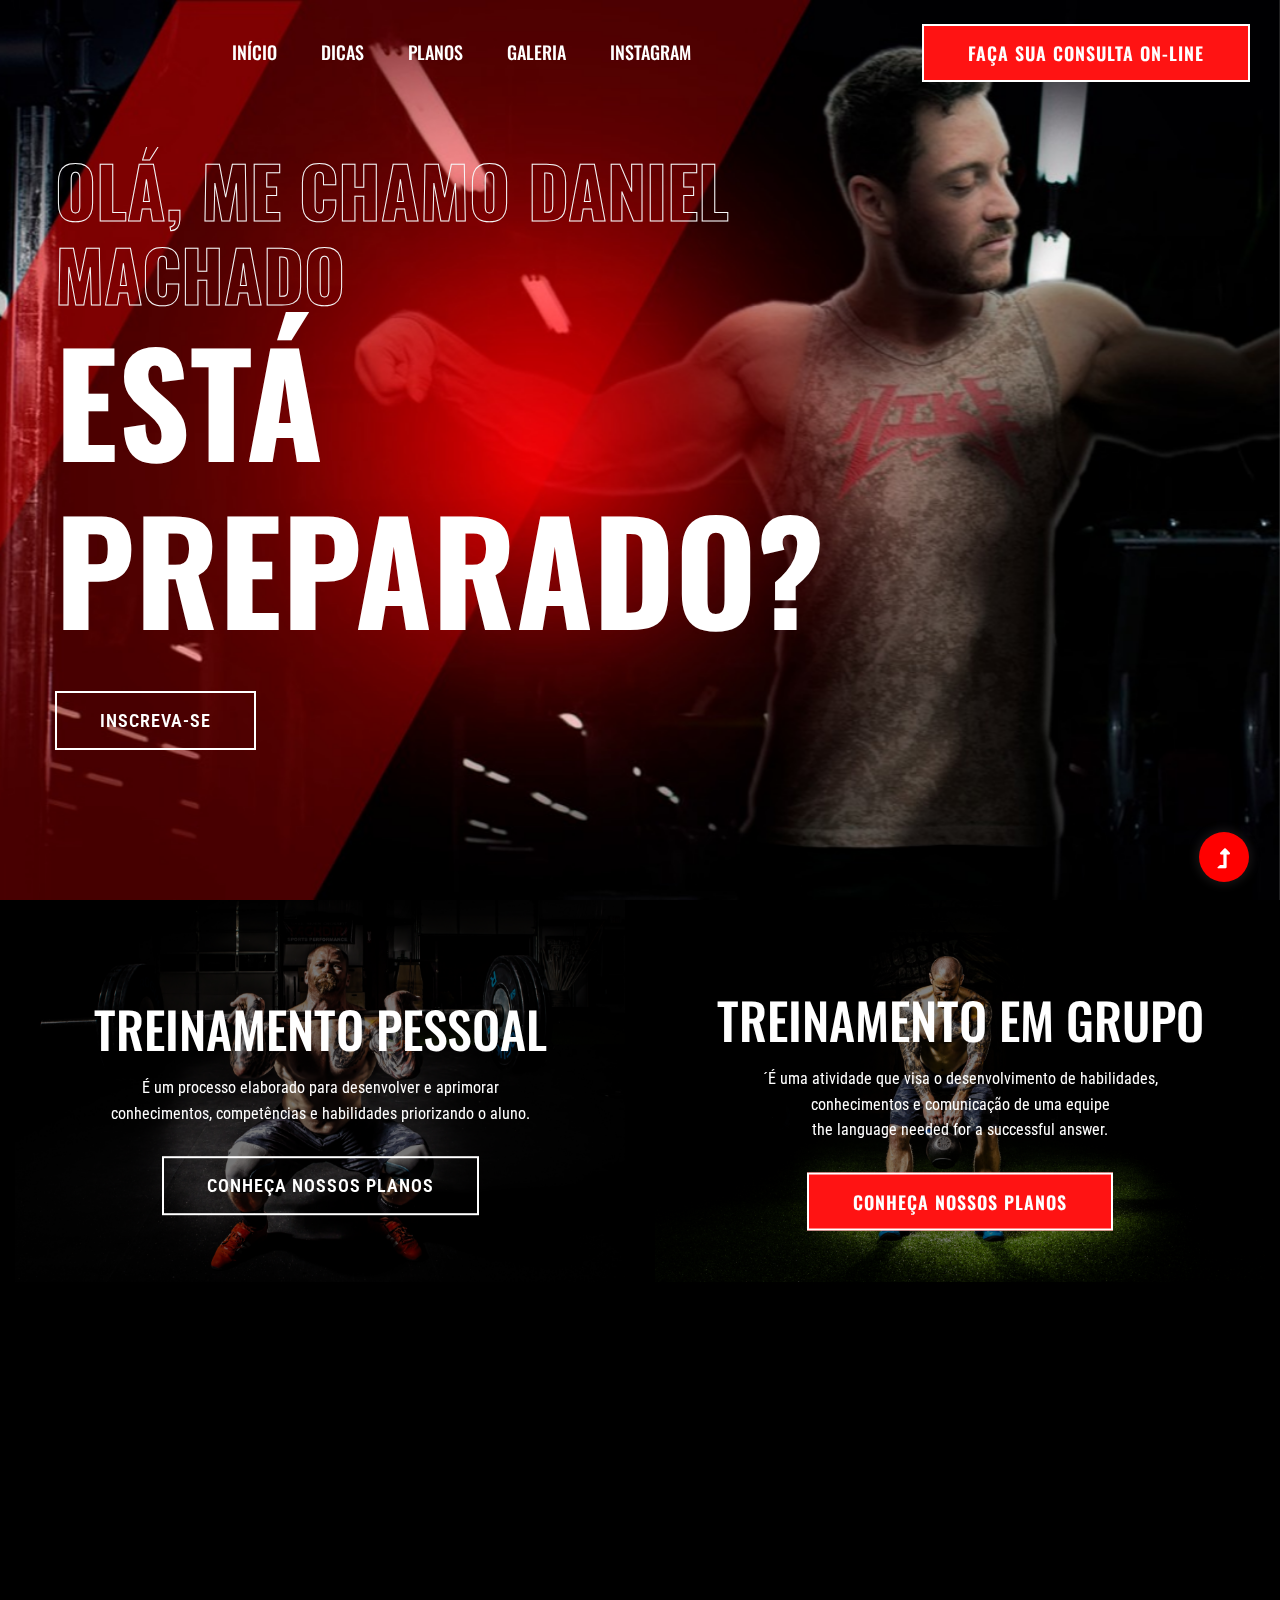
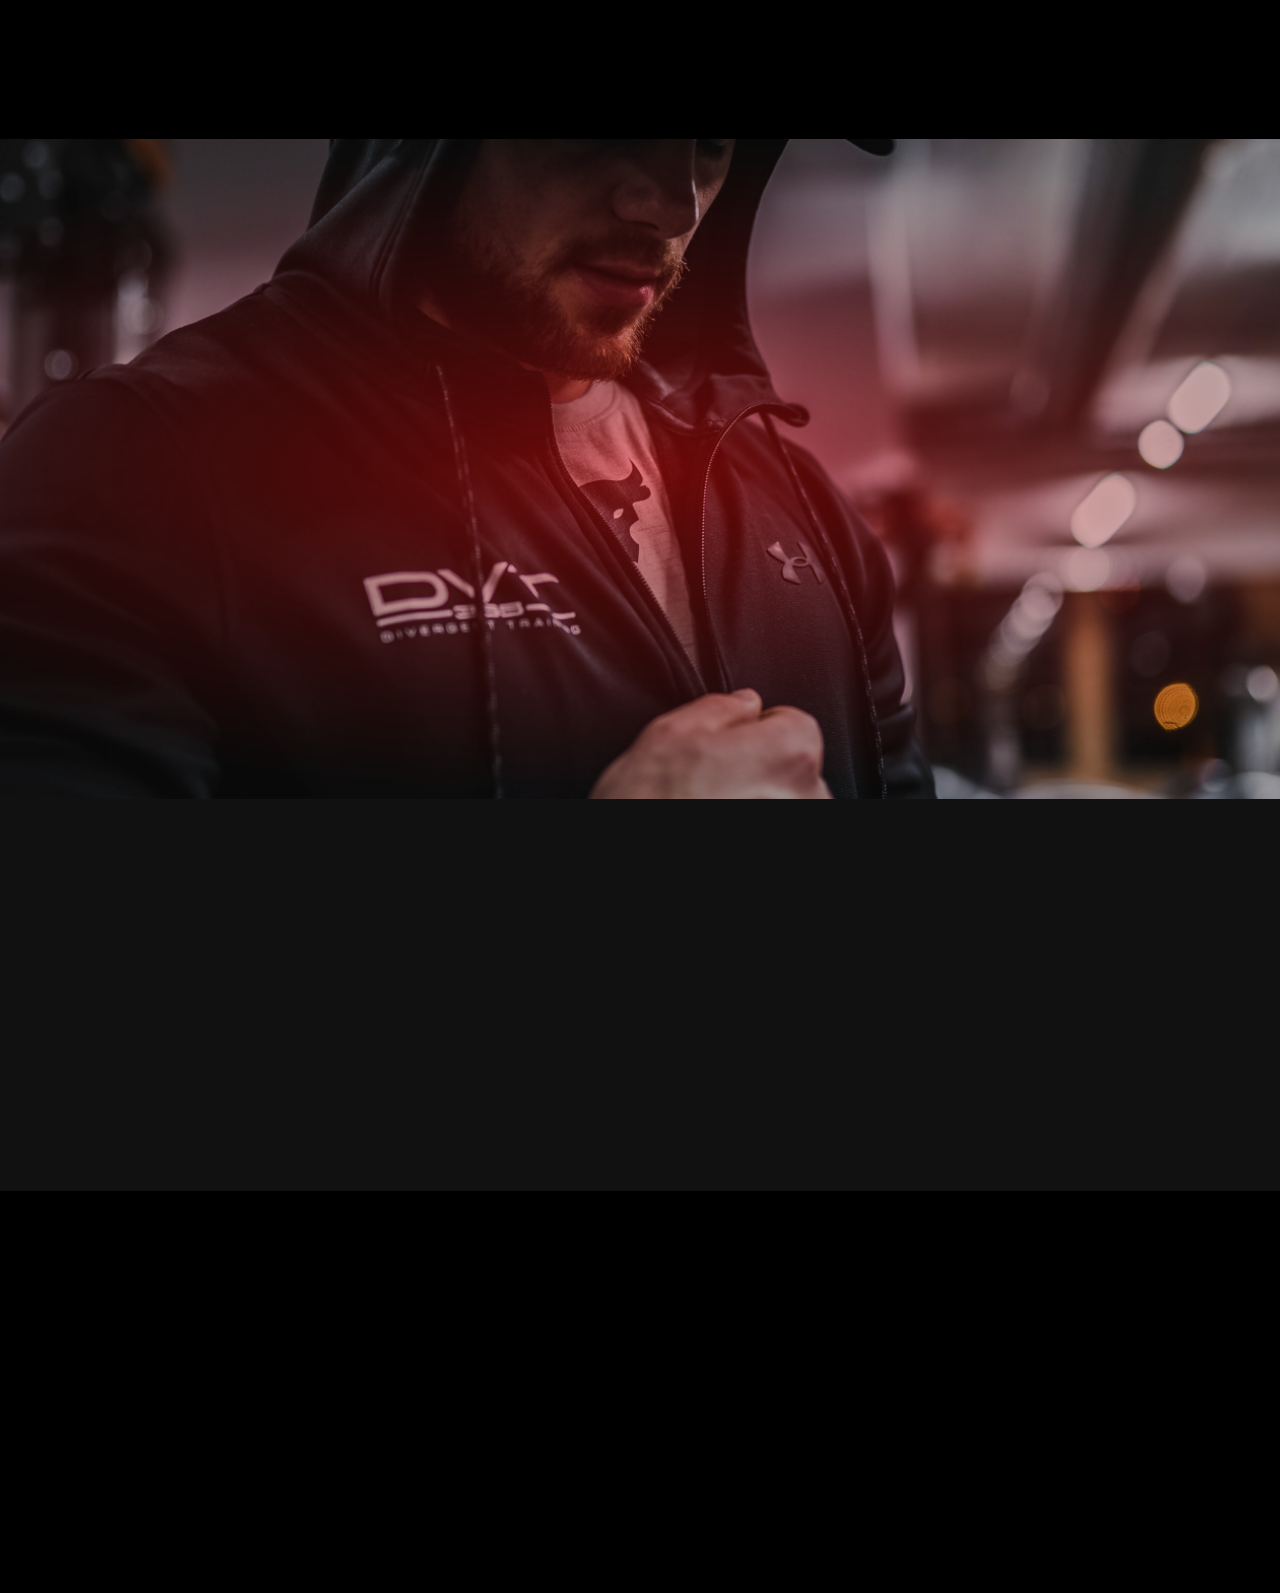
==== commit abf0691b: "correcao do whatsapp" ====
--- a/index.html
+++ b/index.html
@@ -68,7 +68,7 @@
                         </div>          
                         <!-- Header-btn -->
                         <div class="header-btns d-none d-lg-block f-right">
-                           <a href="https://web.whatsapp.com/send?phone=5524998264403" target="_blank" class="btn">Faça sua consulta  on-line</a>
+                           <a href="https://wa.me/5524998264403" target="_blank" class="btn">Faça sua consulta  on-line</a>
                        </div>
                        <!-- Mobile Menu -->
                        <div class="col-12">
@@ -92,7 +92,7 @@
                             <div class="hero__caption">
                                 <span data-animation="fadeInLeft" data-delay="0.1s">Olá, me chamo Daniel Machado </span>
                                 <h1 data-animation="fadeInLeft" data-delay="0.4s">Está preparado?</h1>
-                                <a href="https://web.whatsapp.com/send?phone=5524998264403" target="_blank"  class="border-btn hero-btn" data-animation="fadeInLeft" data-delay="0.8s">Inscreva-se</a>
+                                <a href="https://wa.me/5524998264403" target="_blank"  class="border-btn hero-btn" data-animation="fadeInLeft" data-delay="0.8s">Inscreva-se</a>
                             </div>
                         </div>
                     </div>
@@ -453,7 +453,7 @@
                         <p>Olá, meu nome é Daniel Machado, sempre fui apaixonado por esportes desde a minha infância, ao longo dos anos quando cheguei na adolescência aos 14 anos pisei na academia pela primeira vez e dali em diante desenvolvi uma forte paixão pela área fitness e saúde. Com mais de 15 anos de experiência teórica e prática sou formado em nutrição pela UNIFASE e pós graduado em Nutrição Esportiva Funcional pela VP. Atualmente estou finalizando o curso de educação física! Já consegui ajudar mais de 5 mil pessoas a conquistarem o corpo dos sonhos além de uma melhor qualidade de vida. Minha missão é capacitar você a alcançar a melhor versão de si mesmo por meio de um cardápio alimentar e um plano de treinamento totalmente personalizado e individualizado. Meu compromisso é oferecer resultados reais e duradouros. Estou constantemente em busca de aprimoramento para oferecer um atendimento de qualidade, sempre priorizando a saúde e o bem-estar.</p>
                         <!--<p class="mb-40">Task One, how to approach the task and the language needed for a successful answer. You’ll 
                         examine Task Two questions and learn how to plan, write and check academic essays.</p>-->
-                        <a href="https://web.whatsapp.com/send?phone=5524998264403" target="_blank"  class="border-btn">Consulta on-line</a>
+                        <a href="https://wa.me/5524998264403" target="_blank"  class="border-btn">Consulta on-line</a>
                     </div>
                 </div>
             </div>
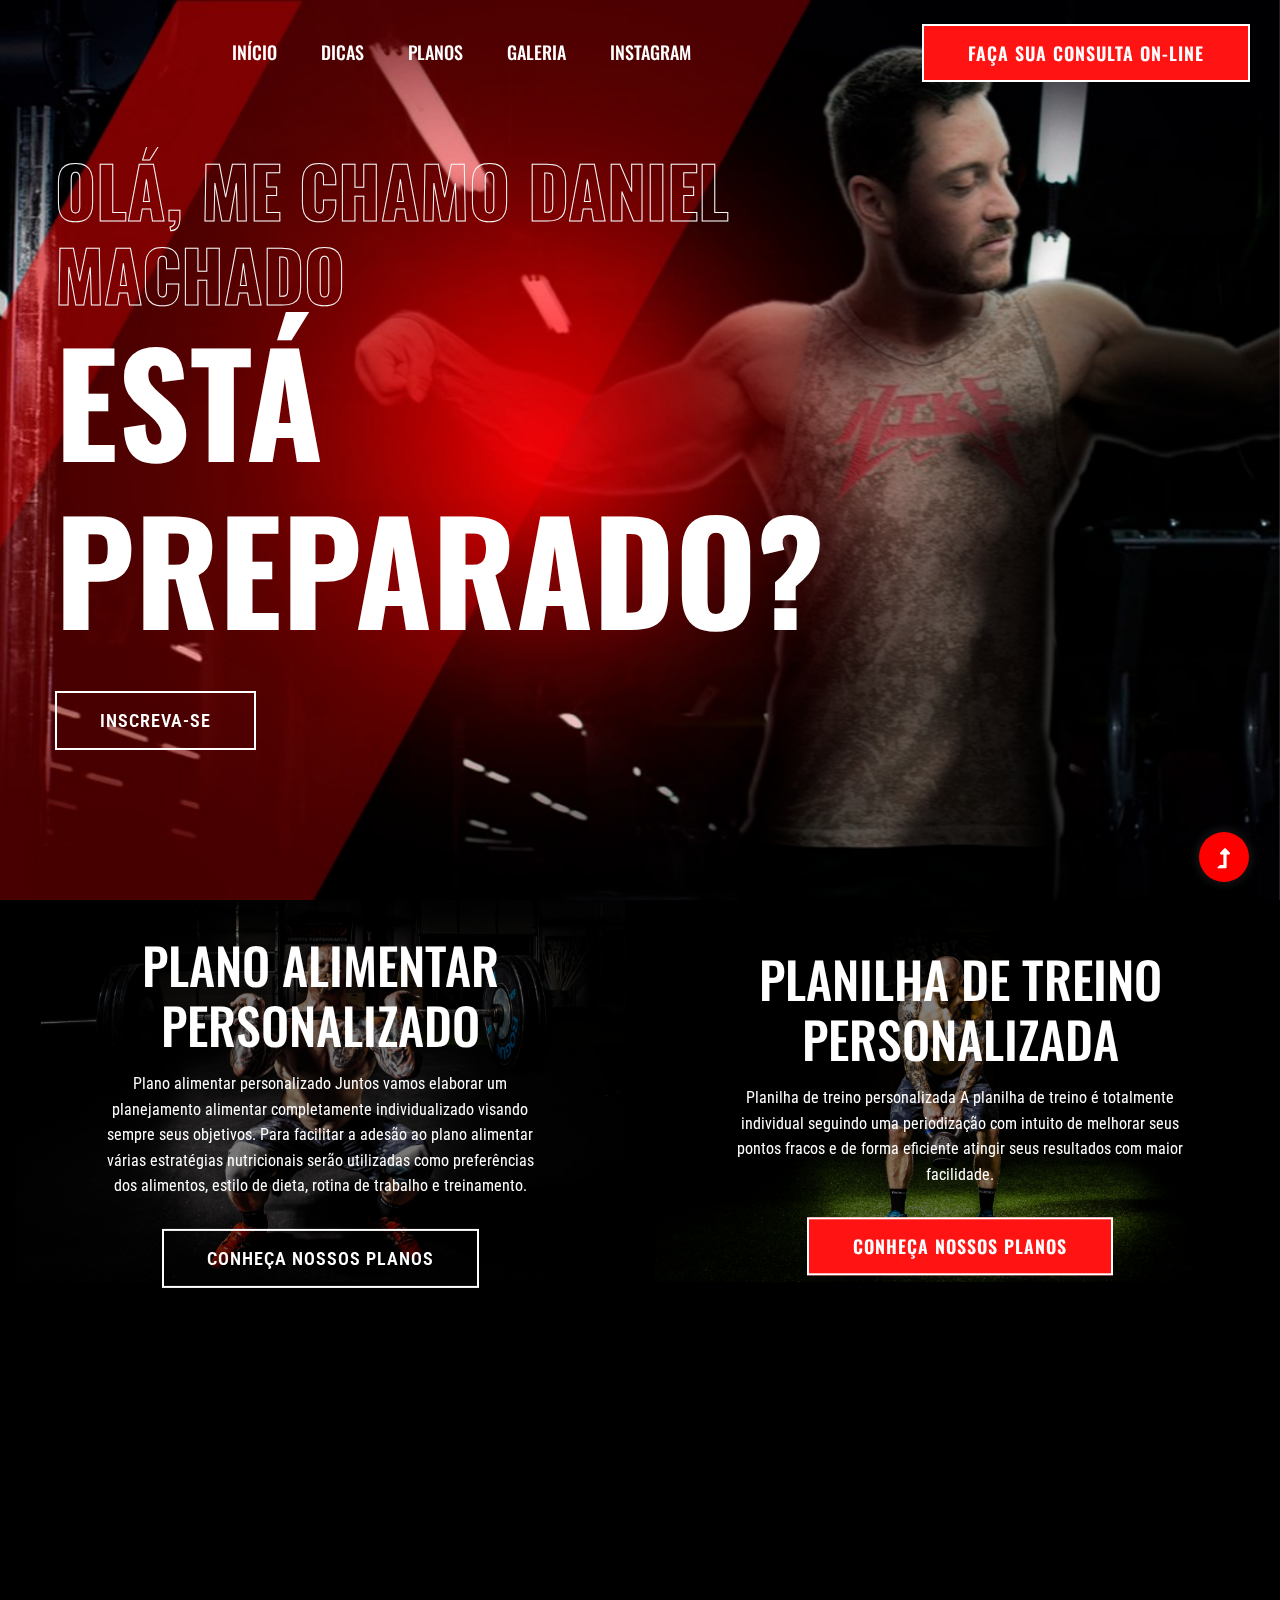
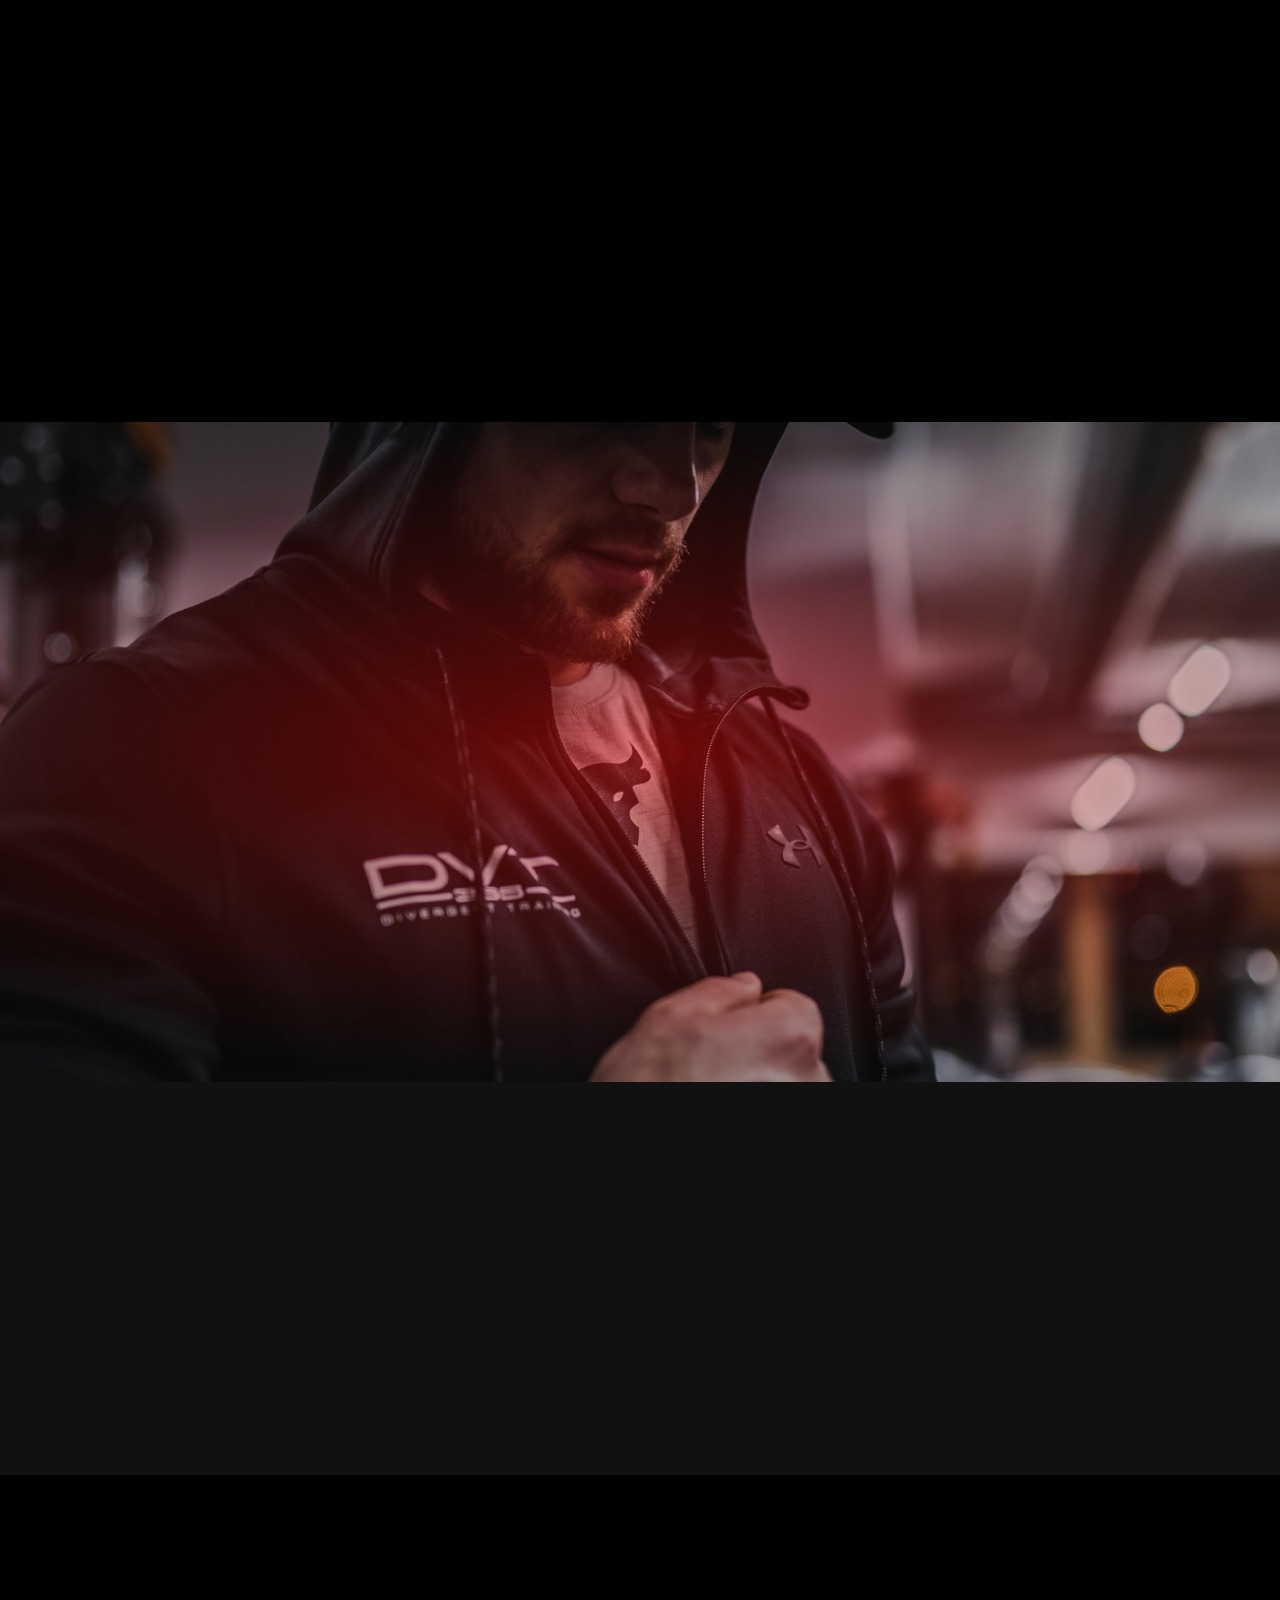
==== commit af8c81aa: "alteracao na galeria" ====
--- a/index.html
+++ b/index.html
@@ -7,7 +7,7 @@
     <meta name="description" content="">
     <meta name="viewport" content="width=device-width, initial-scale=1">
     <link rel="manifest" href="site.webmanifest">
-    <link rel="shortcut icon" type="image/x-icon" href="assets/img/favicon.ico">
+    <link rel="shortcut icon" type="image/x-icon" href="assets/img/icon/check-vermelho.png">
 
     <!-- CSS here -->
     <link rel="stylesheet" href="assets/css/bootstrap.min.css">
@@ -111,8 +111,9 @@
                             <img src="assets/img/gallery/cat1.png" alt="">
                             <div class="topic-content-box">
                                 <div class="topic-content">
-                                    <h3>Treinamento pessoal</h3>
-                                    <p>É um processo elaborado para desenvolver e aprimorar conhecimentos, competências e habilidades priorizando o aluno. </p>
+                                    <h3>Plano alimentar personalizado </h3>
+                                    <p>Plano alimentar personalizado 
+                                        Juntos vamos elaborar um planejamento alimentar completamente individualizado visando sempre seus objetivos. Para facilitar a adesão ao plano alimentar várias estratégias nutricionais serão utilizadas como preferências dos alimentos, estilo de dieta, rotina de trabalho e treinamento. </p>
                                     <a href="pricing.html" class="border-btn">Conheça nossos planos</a>
                                 </div>
                             </div>
@@ -125,8 +126,9 @@
                             <img src="assets/img/gallery/cat2.png" alt="">
                             <div class="topic-content-box">
                                 <div class="topic-content">
-                                    <h3>Treinamento em Grupo</h3>
-                                    <p>´É uma atividade que visa o desenvolvimento de habilidades, conhecimentos e comunicação de uma equipe<br> the language needed for a successful answer.</p>
+                                    <h3>Planilha de treino personalizada </h3>
+                                    <p>Planilha de treino personalizada 
+                                        A planilha de treino é totalmente individual seguindo uma periodização com intuito de melhorar seus pontos fracos e de forma eficiente atingir seus resultados com maior facilidade.</p>
                                     <a href="pricing.html" class="btn">Conheça nossos planos</a>
                                 </div>
                             </div>
@@ -151,37 +153,55 @@
                 <div class="col-lg-4 col-md-6">
                     <div class="single-cat text-center mb-30 wow fadeInUp" data-wow-duration="1s" data-wow-delay=".2s" >
                         <div class="cat-icon">
-                            <img src="assets/img/gallery/team1.png" alt="">
+                            <img width="350" src="assets/img/gallery/gallery6.png" alt="">
                         </div>
                         <div class="cat-cap">
-                            <h5><a href="#">Body Building</a></h5>
-                            <p>Desenvolvimento de massa muscular usando métodos de treinamento com foco na hipertrofia para aumentar a massa muscular  </p>
+                            <h5><a href="#">Planilha de treino para hipertrofia ou emagrecimento </a></h5>
+                            <!--<p>Planilha de treino para hipertrofia ou emagrecimento 
+                                Plano alimentar flexível para hipertrofia ou emagrecimento 
+                                Suplementação específica para seu objetivo 
+                                Orientações sobre aeróbicos para potencializar a perda de gordura e melhorar o condicionamento físico</p>-->
                         </div>
                     </div>
                 </div>
                 <div class="col-lg-4 col-md-6">
                     <div class="single-cat text-center mb-30 wow fadeInUp" data-wow-duration="1s" data-wow-delay=".4s">
                         <div class="cat-icon">
-                            <img src="assets/img/gallery/team2.png" alt="">
+                            <img width="350" src="assets/img/gallery/gay.jpeg" alt="">
                         </div>
                         <div class="cat-cap">
-                            <h5><a href="">Muscle Gain</a></h5>
-                            <p>É um processo que envolve uma alimentação adequada e a prática regular de exercícios físicos.  </p>
-                        </div>
-                    </div>
+                            <h5><a href=""> Plano alimentar flexível </a></h5>
+                            <!--<p>É um processo que envolve uma alimentação adequada e a prática regular de exercícios físicos.  </p>-->
+                        </div>
+                    </div>
+                    
                 </div>
                 <div class="col-lg-4 col-md-6">
                     <div class="single-cat text-center mb-30 wow fadeInUp" data-wow-duration="1s" data-wow-delay=".6s">
                         <div class="cat-icon">
-                            <img src="assets/img/gallery/team3.png" alt="">
+                            <img width="400" src="assets/img/gallery/detox.jpg" alt="">
                         </div>
                         <div class="cat-cap">
-                            <h5><a href="">Weight Loss</a></h5>
-                            <p>É a redução da massa corporal, que pode ser intencional ou involuntária. </p>
-                        </div>
-                    </div>
-                </div>
-            </div>
+                            <h5><a href="">suplementação específica</a></h5>
+                            <!--<p>É a redução da massa corporal, que pode ser intencional ou involuntária. </p>-->
+
+                            
+                        </div>
+                        
+                        
+                    </div>
+                </div>
+            </div>
+            <div class="col-lg-4 col-md-6">
+                <div class="single-cat text-center mb-30 wow fadeInUp" data-wow-duration="1s" data-wow-delay=".4s">
+                    <div class="cat-icon">
+                        <img width="350" src="assets/img/gallery/corre.avif" alt="">
+                    </div>
+                    <div class="cat-cap">
+                        <h5><a href=""> Orientações sobre aeróbicos  </a></h5>
+                        <!--<p>É um processo que envolve uma alimentação adequada e a prática regular de exercícios físicos.  </p>-->
+                    </div>
+                </div>
         </div>
     </section>
     <!-- Services End -->
